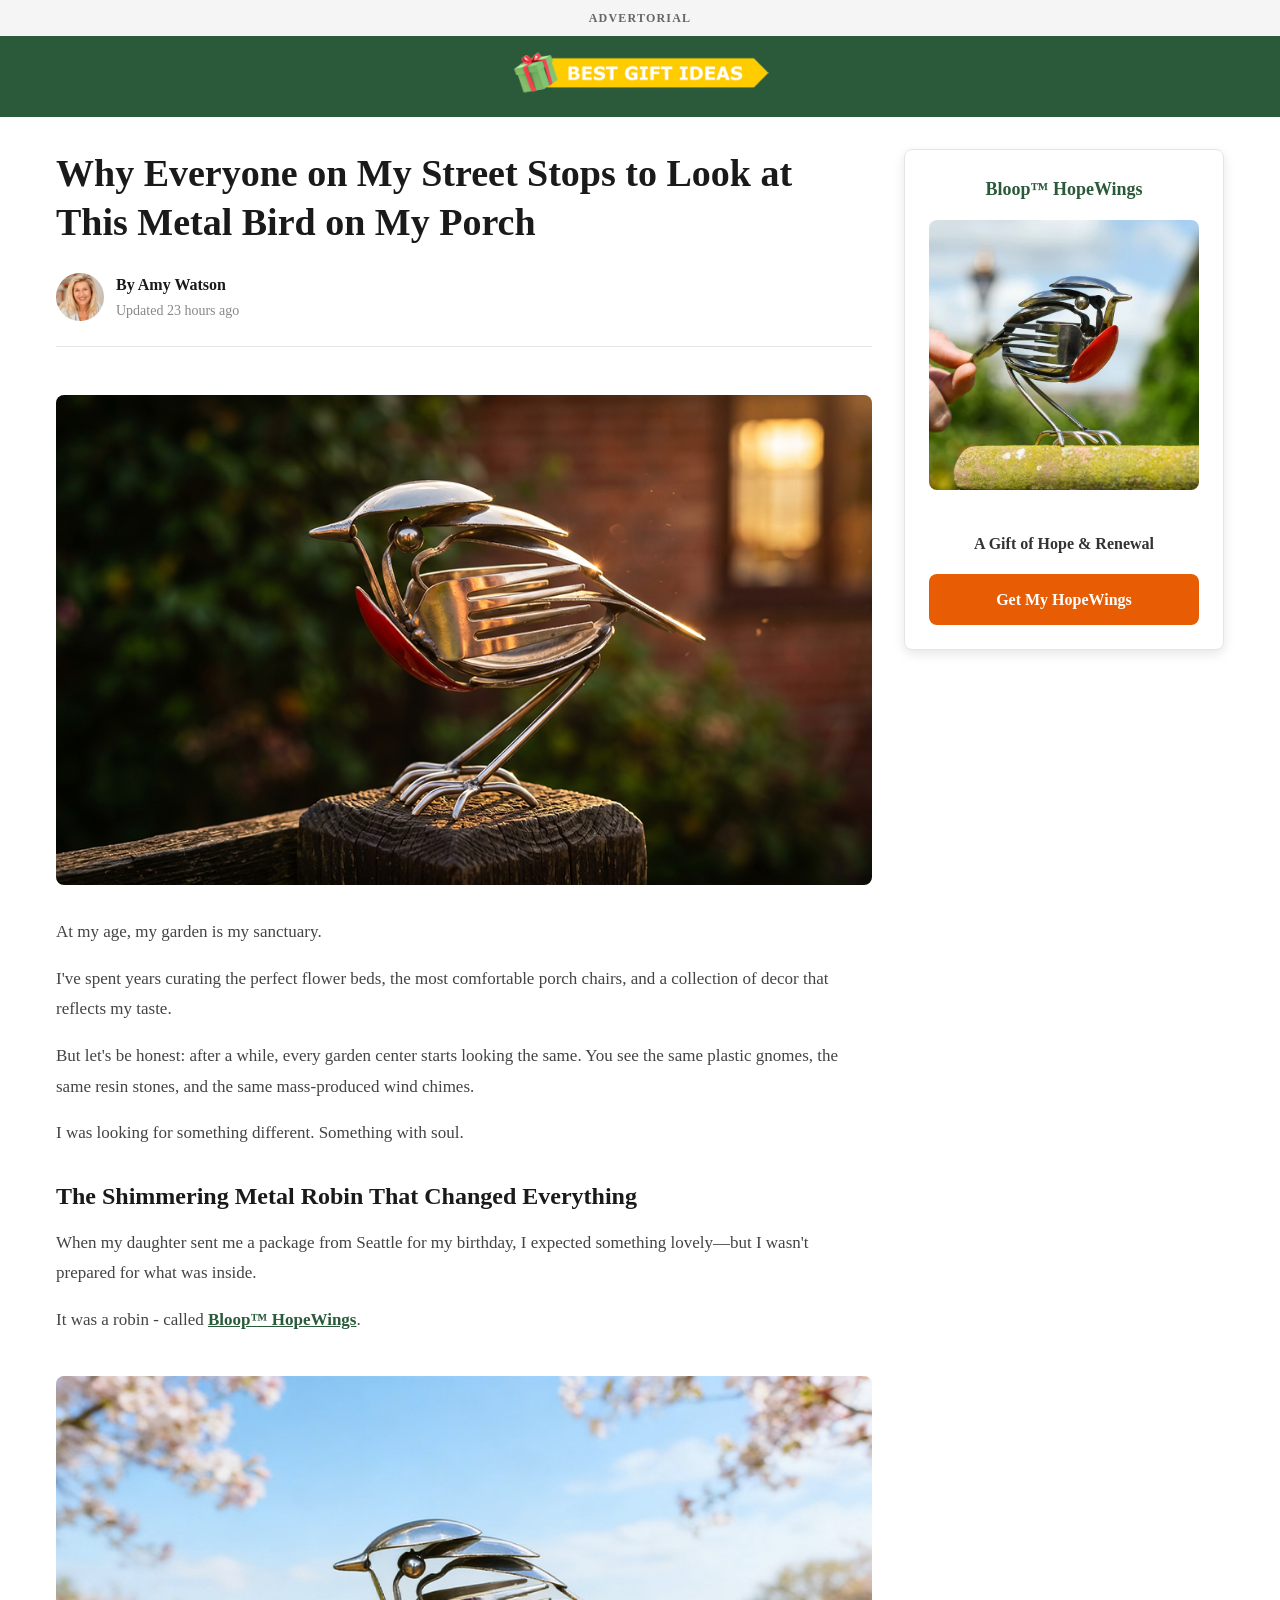
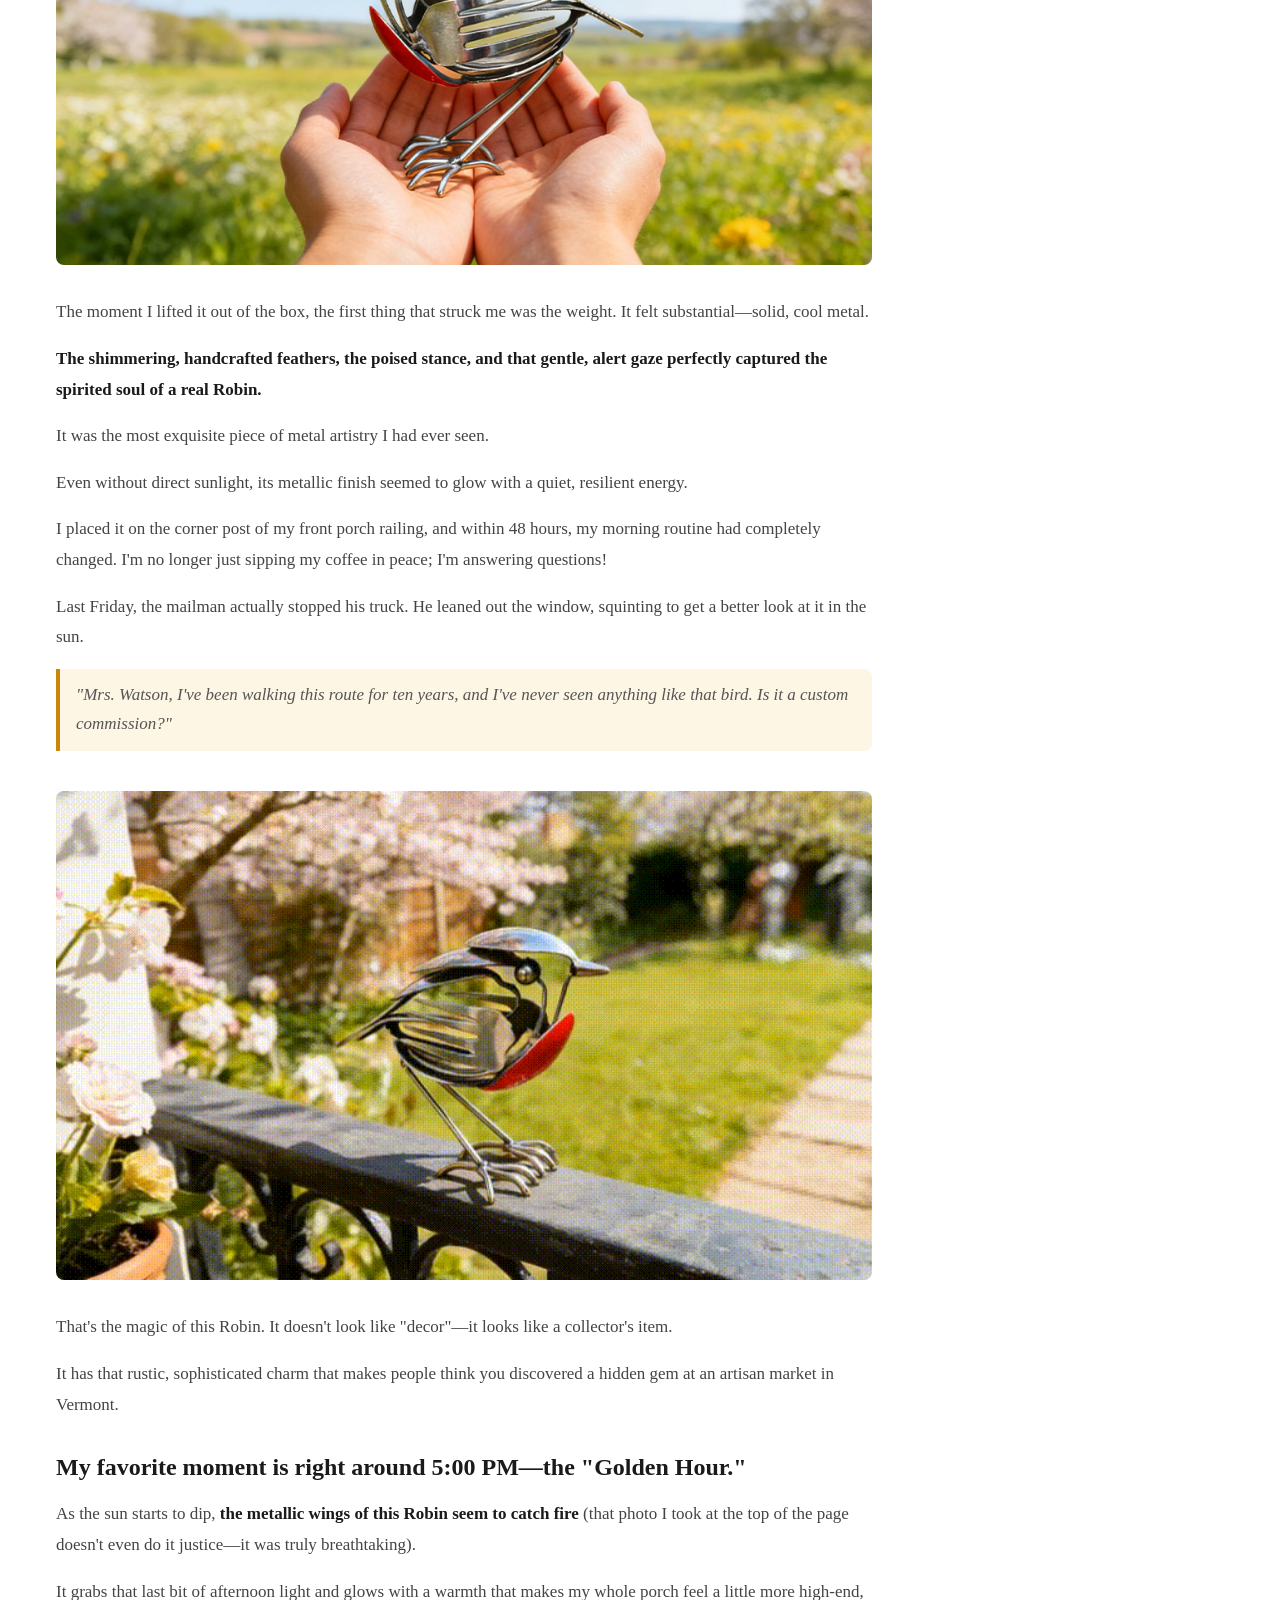
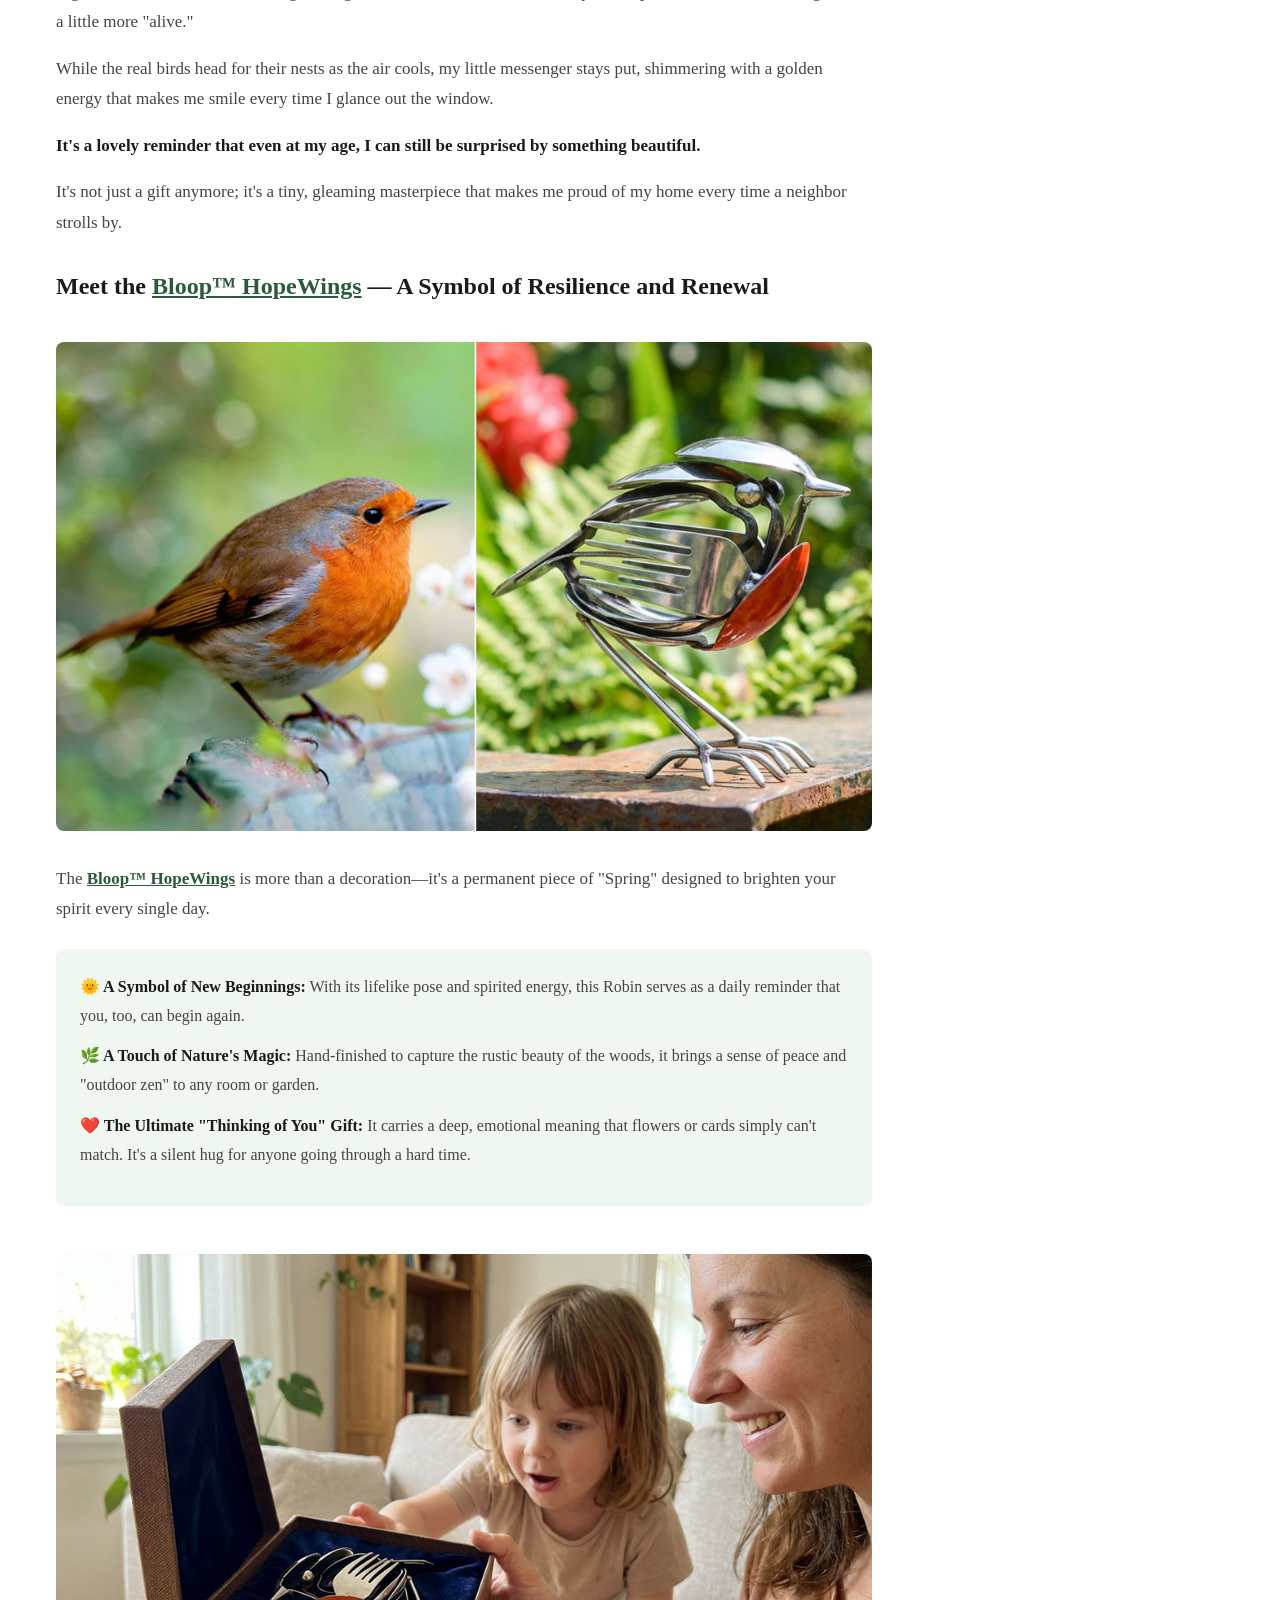
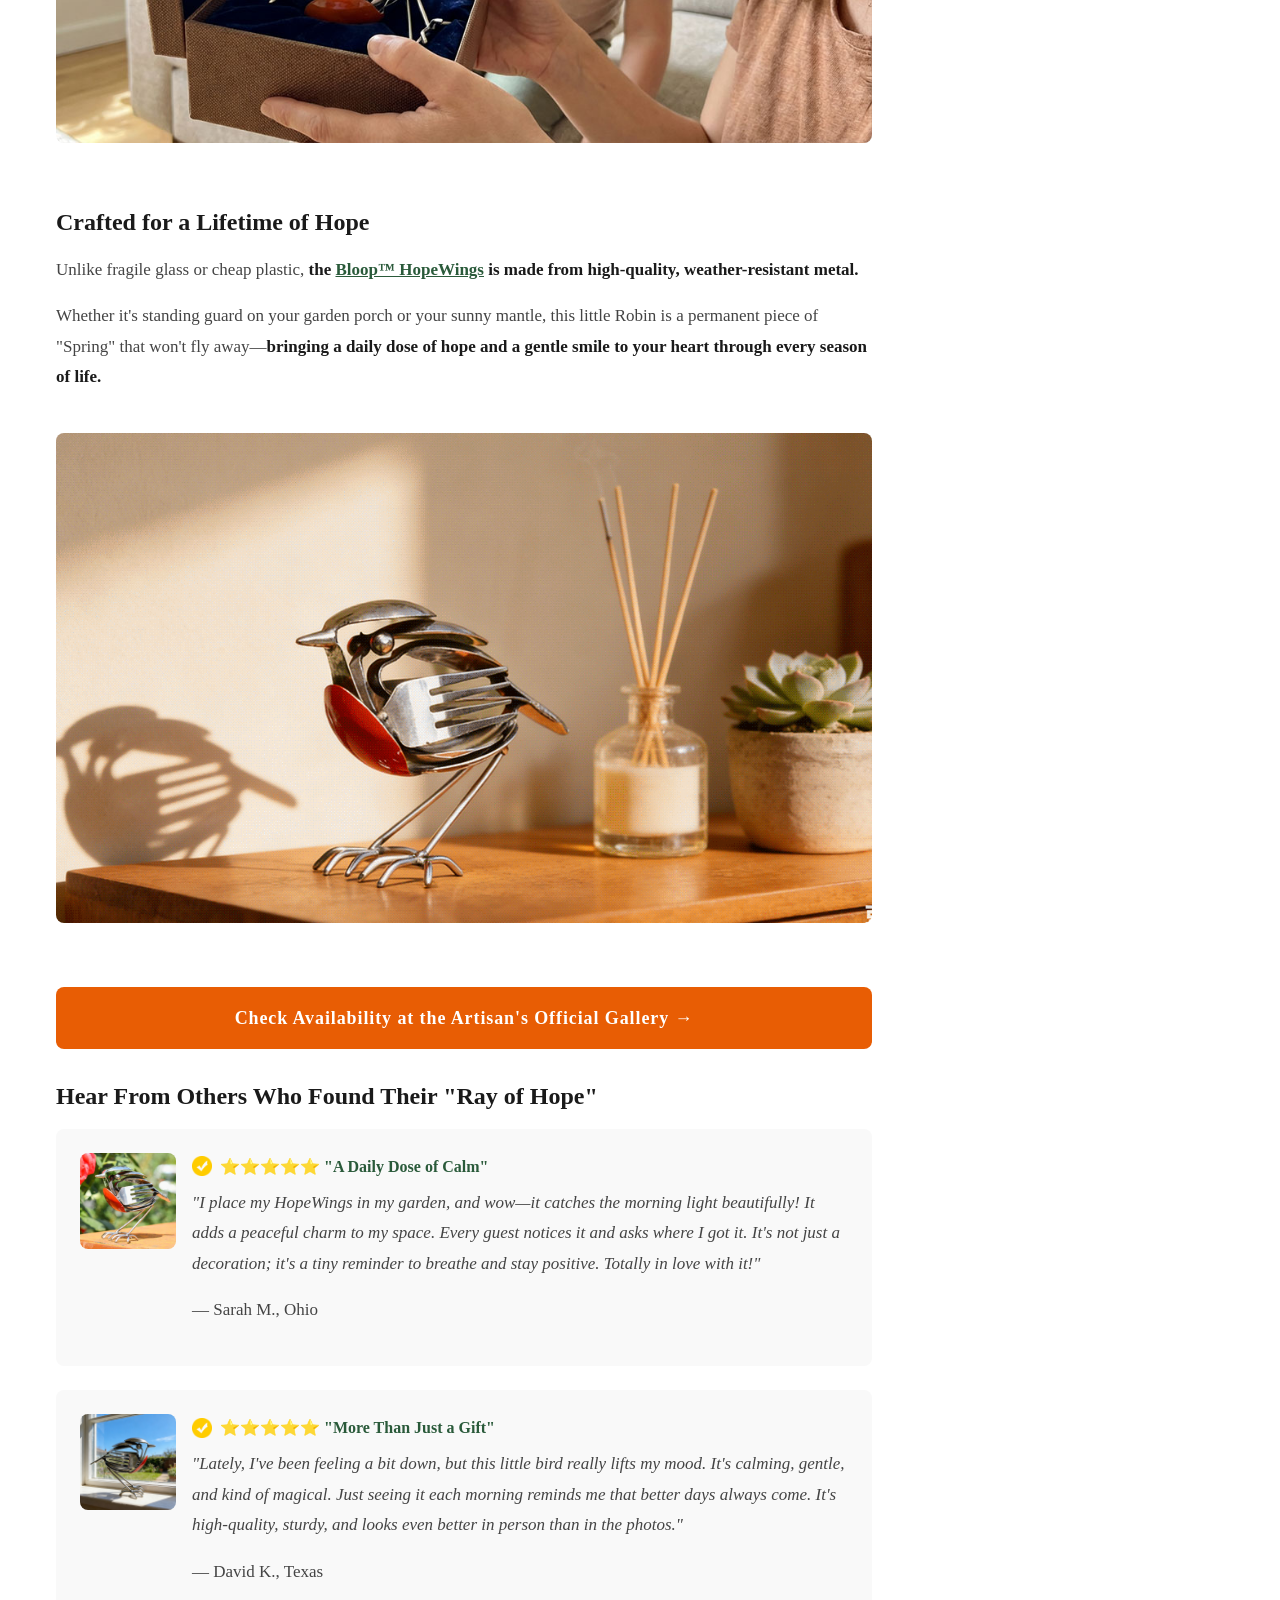
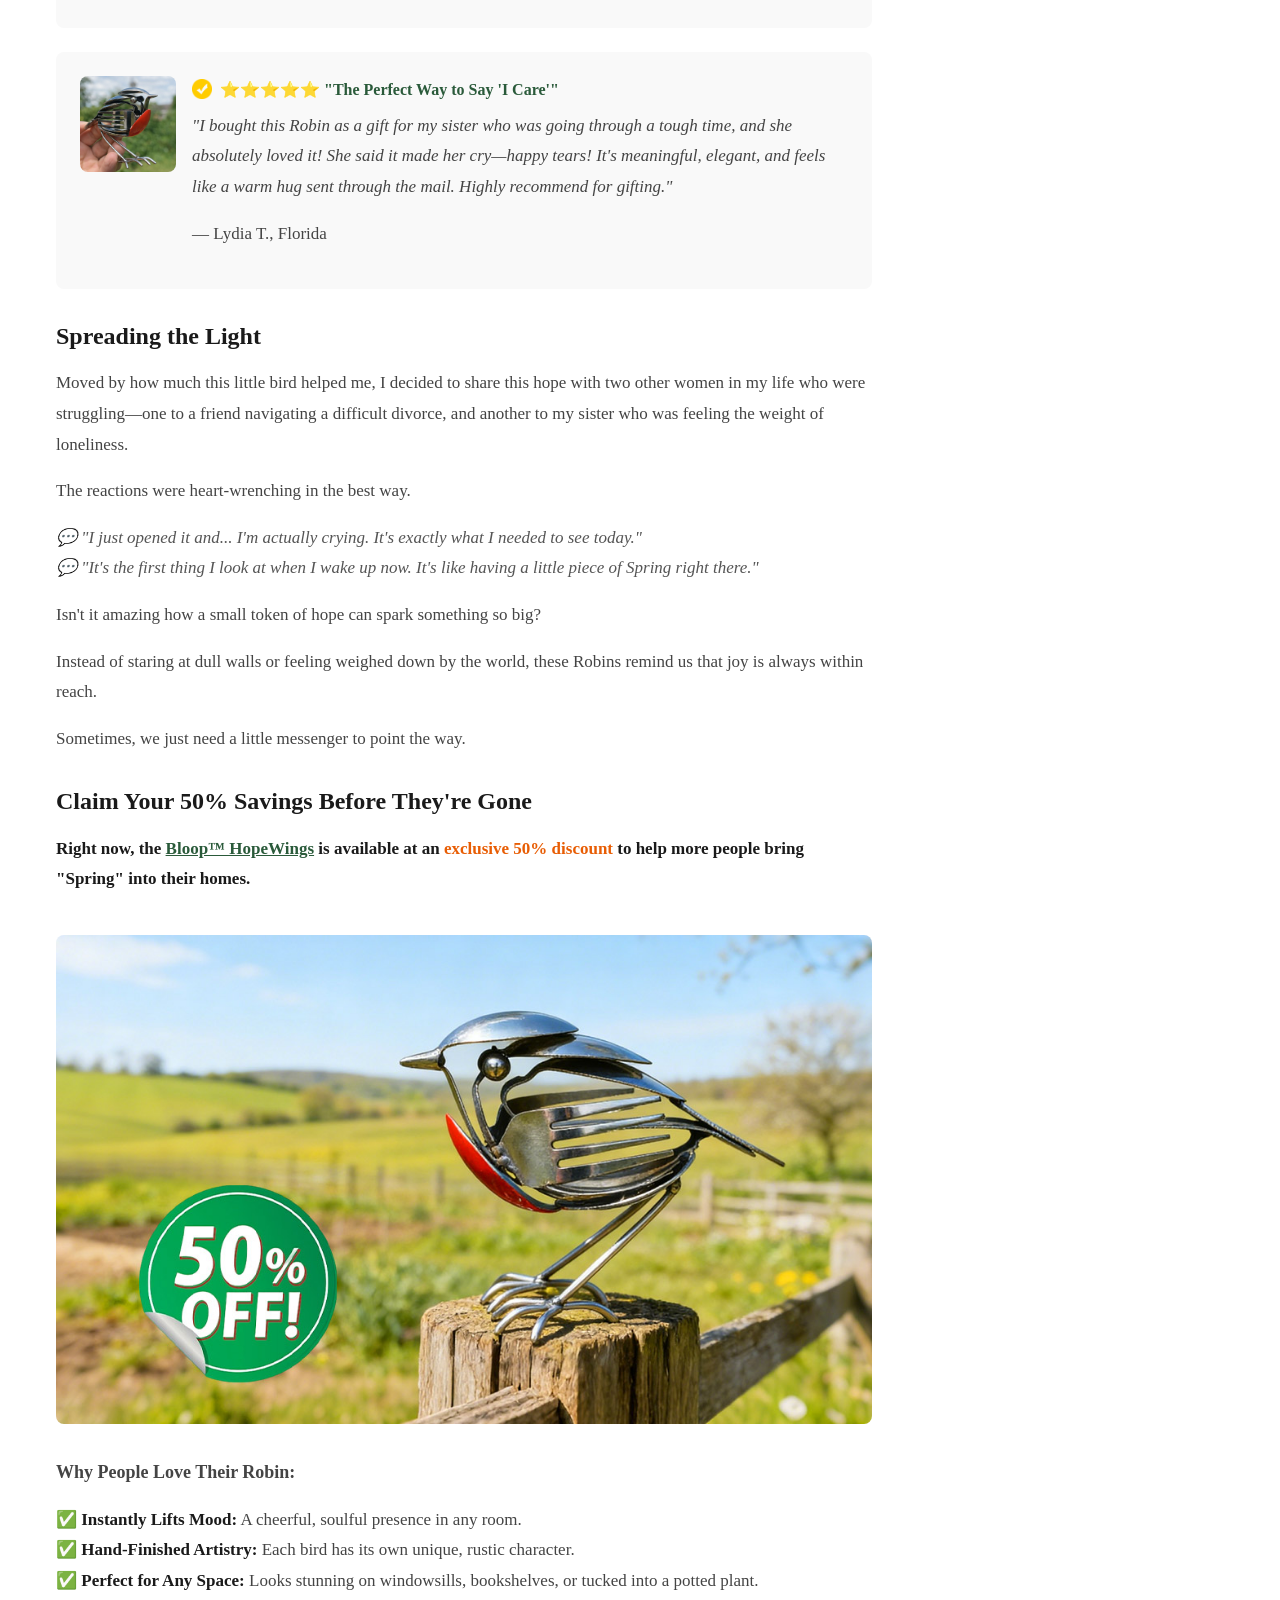
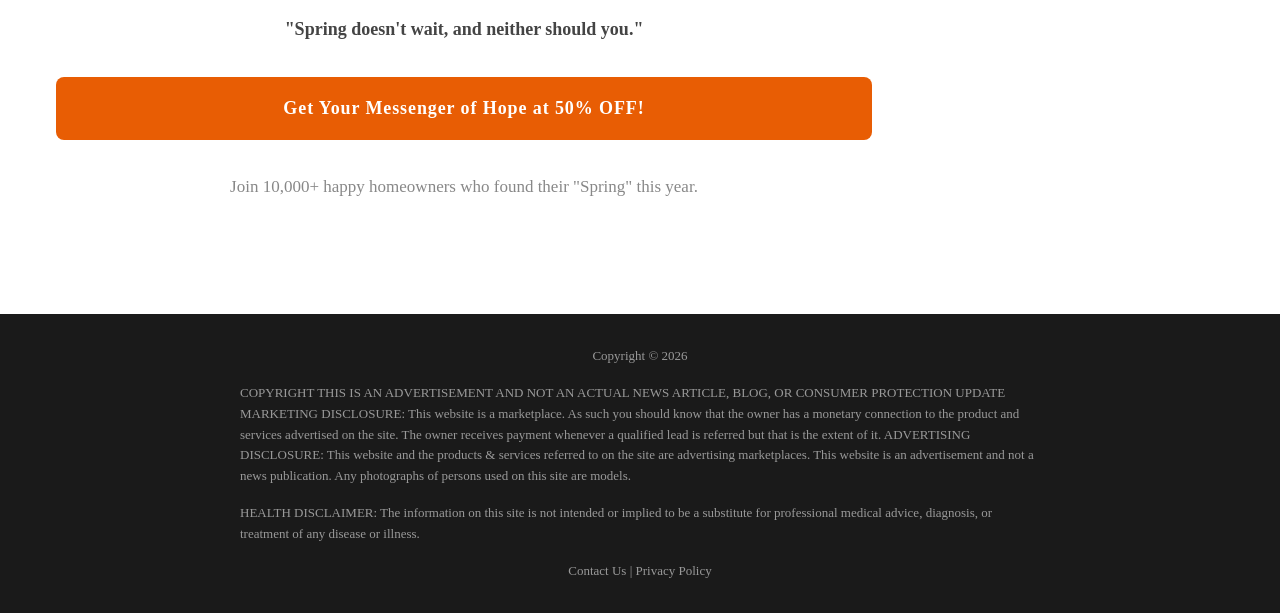
==== index.html @ 33e7c540 "first commit" ====
<!DOCTYPE html>
<html lang="en">
<head>
  <meta charset="UTF-8">
  <meta name="viewport" content="width=device-width, initial-scale=1.0">
  <title>Why Everyone on My Street Stops to Look at This Metal Bird on My Porch</title>
  <link rel="stylesheet" href="css/index.css">
  <!-- MaxConv Tracking Script Base Code-->
<script>!function(w,d,o,n,c){w[o]=w[o]||function(){(w[o].q=w[o].q||[]).push(arguments)};var s=d.createElement(n),t=d.getElementsByTagName(n)[0];s.async=!0;s.defer=!0;s.src="https://track.healthdeepinsight.com/t/t.js";t.parentNode.insertBefore(s,t);}(window,document,"maxconv","script");</script>
<noscript><link rel="stylesheet" href="https://track.healthdeepinsight.com/t/t.css?mc_ns=1" /></noscript>
<!-- End MaxConv Tracking Script Base Code-->
</head>
<body>

  <!-- ADVERTORIAL Banner -->
  <div class="advert-banner">ADVERTORIAL</div>

  <!-- Logo Bar -->
  <div class="logo-bar">
    <img src="images/best_gift_idea.png" alt="Best Gift Idea">
  </div>

  <!-- Sticky Header -->
  <div class="sticky-header">
    <div class="sticky-header-inner">
      <img src="images/best_gift_idea.png" alt="Best Gift Idea">
      <a href="https://track.dailychronicals.com/cf/click/1" class="btn-orange">YES! I WANT 50% OFF</a>
    </div>
  </div>

  <!-- Main Content -->
  <div class="main-container">
    <div class="flex-layout">

      <!-- Article Content -->
      <article class="article-content">
        <!-- Title -->
        <h1>Why Everyone on My Street Stops to Look at This Metal Bird on My Porch</h1>

        <!-- Author -->
        <div class="author-row">
          <img src="images/author_icon.png" alt="Amy Watson">
          <div>
            <div class="author-name">By Amy Watson</div>
            <div class="author-date">Updated 23 hours ago</div>
          </div>
        </div>

        <!-- Hero Image -->
        <img src="images/hero_1.jpg" alt="Metal Robin" class="article-img">

        <p>At my age, my garden is my sanctuary.</p>
        <p>I've spent years curating the perfect flower beds, the most comfortable porch chairs, and a collection of decor that reflects my taste.</p>
        <p>But let's be honest: after a while, every garden center starts looking the same. You see the same plastic gnomes, the same resin stones, and the same mass-produced wind chimes.</p>
        <p>I was looking for something different. Something with soul.</p>

        <h2>The Shimmering Metal Robin That Changed Everything</h2>
        <p>When my daughter sent me a package from Seattle for my birthday, I expected something lovely—but I wasn't prepared for what was inside.</p>
        <p>It was a robin - called <a href="https://track.dailychronicals.com/cf/click/1">Bloop™ HopeWings</a>.</p>

        <a href="https://track.dailychronicals.com/cf/click/1">
          <img src="images/robin_product_1.jpg" alt="Ribili HopeWings" class="article-img">
        </a>

        <p>The moment I lifted it out of the box, the first thing that struck me was the weight. It felt substantial—solid, cool metal.</p>
        <p><strong>The shimmering, handcrafted feathers, the poised stance, and that gentle, alert gaze perfectly captured the spirited soul of a real Robin.</strong></p>
        <p>It was the most exquisite piece of metal artistry I had ever seen.</p>
        <p>Even without direct sunlight, its metallic finish seemed to glow with a quiet, resilient energy.</p>
        <p>I placed it on the corner post of my front porch railing, and within 48 hours, my morning routine had completely changed. I'm no longer just sipping my coffee in peace; I'm answering questions!</p>
        <p>Last Friday, the mailman actually stopped his truck. He leaned out the window, squinting to get a better look at it in the sun.</p>

        <blockquote class="quote-box">
          "Mrs. Watson, I've been walking this route for ten years, and I've never seen anything like that bird. Is it a custom commission?"
        </blockquote>

        <img src="images/robin_product_2.gif" alt="Metal Robin in garden" class="article-img">

        <p>That's the magic of this Robin. It doesn't look like "decor"—it looks like a collector's item.</p>
        <p>It has that rustic, sophisticated charm that makes people think you discovered a hidden gem at an artisan market in Vermont.</p>

        <h2>My favorite moment is right around 5:00 PM—the "Golden Hour."</h2>
        <p>As the sun starts to dip, <strong>the metallic wings of this Robin seem to catch fire</strong> (that photo I took at the top of the page doesn't even do it justice—it was truly breathtaking).</p>
        <p>It grabs that last bit of afternoon light and glows with a warmth that makes my whole porch feel a little more high-end, a little more "alive."</p>
        <p>While the real birds head for their nests as the air cools, my little messenger stays put, shimmering with a golden energy that makes me smile every time I glance out the window.</p>
        <p><strong>It's a lovely reminder that even at my age, I can still be surprised by something beautiful.</strong></p>
        <p>It's not just a gift anymore; it's a tiny, gleaming masterpiece that makes me proud of my home every time a neighbor strolls by.</p>

        <h2>Meet the <a href="https://track.dailychronicals.com/cf/click/1">Bloop™ HopeWings</a> — A Symbol of Resilience and Renewal</h2>

        <img src="images/robin_578.jpg" alt="Ribili HopeWings detail" class="article-img">

        <p>The <a href="https://track.dailychronicals.com/cf/click/1">Bloop™ HopeWings</a> is more than a decoration—it's a permanent piece of "Spring" designed to brighten your spirit every single day.</p>

        <div class="feature-box">
          <p><strong>🌞 A Symbol of New Beginnings:</strong> With its lifelike pose and spirited energy, this Robin serves as a daily reminder that you, too, can begin again.</p>
          <p><strong>🌿 A Touch of Nature's Magic:</strong> Hand-finished to capture the rustic beauty of the woods, it brings a sense of peace and "outdoor zen" to any room or garden.</p>
          <p><strong>❤️ The Ultimate "Thinking of You" Gift:</strong> It carries a deep, emotional meaning that flowers or cards simply can't match. It's a silent hug for anyone going through a hard time.</p>
        </div>

        <img src="images/gift.jpg" alt="Gift wrapped Ribili" class="article-img">

        <h2>Crafted for a Lifetime of Hope</h2>
        <p>Unlike fragile glass or cheap plastic, <strong>the <a href="https://track.dailychronicals.com/cf/click/1">Bloop™ HopeWings</a> is made from high-quality, weather-resistant metal.</strong></p>
        <p>Whether it's standing guard on your garden porch or your sunny mantle, this little Robin is a permanent piece of "Spring" that won't fly away—<strong>bringing a daily dose of hope and a gentle smile to your heart through every season of life.</strong></p>

        <img src="images/robin_563.gif" alt="Ribili HopeWings animated" class="article-img">

        <!-- CTA Button -->
        <a href="https://track.dailychronicals.com/cf/click/1" class="cta-btn">Check Availability at the Artisan's Official Gallery →</a>

        <h2>Hear From Others Who Found Their "Ray of Hope"</h2>

        <!-- Reviews -->
        <div class="review-card">
          <img src="images/review_1.jpg" alt="Review" class="review-thumb">
          <div>
            <div style="display:flex;align-items:center;gap:8px;margin-bottom:8px;">
              <img src="images/check_icon.png" alt="Verified" class="verified-icon">
              <span class="review-rating">⭐⭐⭐⭐⭐ "A Daily Dose of Calm"</span>
            </div>
            <p class="review-text">"I place my HopeWings in my garden, and wow—it catches the morning light beautifully! It adds a peaceful charm to my space. Every guest notices it and asks where I got it. It's not just a decoration; it's a tiny reminder to breathe and stay positive. Totally in love with it!"</p>
            <p class="review-author">— Sarah M., Ohio</p>
          </div>
        </div>

        <div class="review-card">
          <img src="images/review_2.jpg" alt="Review" class="review-thumb">
          <div>
            <div style="display:flex;align-items:center;gap:8px;margin-bottom:8px;">
              <img src="images/check_icon.png" alt="Verified" class="verified-icon">
              <span class="review-rating">⭐⭐⭐⭐⭐ "More Than Just a Gift"</span>
            </div>
            <p class="review-text">"Lately, I've been feeling a bit down, but this little bird really lifts my mood. It's calming, gentle, and kind of magical. Just seeing it each morning reminds me that better days always come. It's high-quality, sturdy, and looks even better in person than in the photos."</p>
            <p class="review-author">— David K., Texas</p>
          </div>
        </div>

        <div class="review-card">
          <img src="images/review_3.jpg" alt="Review" class="review-thumb">
          <div>
            <div style="display:flex;align-items:center;gap:8px;margin-bottom:8px;">
              <img src="images/check_icon.png" alt="Verified" class="verified-icon">
              <span class="review-rating">⭐⭐⭐⭐⭐ "The Perfect Way to Say 'I Care'"</span>
            </div>
            <p class="review-text">"I bought this Robin as a gift for my sister who was going through a tough time, and she absolutely loved it! She said it made her cry—happy tears! It's meaningful, elegant, and feels like a warm hug sent through the mail. Highly recommend for gifting."</p>
            <p class="review-author">— Lydia T., Florida</p>
          </div>
        </div>

        <h2>Spreading the Light</h2>
        <p>Moved by how much this little bird helped me, I decided to share this hope with two other women in my life who were struggling—one to a friend navigating a difficult divorce, and another to my sister who was feeling the weight of loneliness.</p>
        <p>The reactions were heart-wrenching in the best way.</p>
        <p style="font-style:italic;color:#555;font-size:17px;">
          💬 "I just opened it and... I'm actually crying. It's exactly what I needed to see today."<br>
          💬 "It's the first thing I look at when I wake up now. It's like having a little piece of Spring right there."
        </p>
        <p>Isn't it amazing how a small token of hope can spark something so big?</p>
        <p>Instead of staring at dull walls or feeling weighed down by the world, these Robins remind us that joy is always within reach.</p>
        <p>Sometimes, we just need a little messenger to point the way.</p>

        <h2>Claim Your 50% Savings Before They're Gone</h2>
        <p><strong>Right now, the <a href="https://track.dailychronicals.com/cf/click/1">Bloop™ HopeWings</a> is available at an <span class="highlight-orange">exclusive 50% discount</span> to help more people bring "Spring" into their homes.</strong></p>

        <a href="https://track.dailychronicals.com/cf/click/1">
          <img src="images/robin_product_3.jpg" alt="Ribili HopeWings" class="article-img">
        </a>

        <p class="font-semibold" style="font-size:18px;">Why People Love Their Robin:</p>
        <p>
          <strong>✅ Instantly Lifts Mood:</strong> A cheerful, soulful presence in any room.<br>
          <strong>✅ Hand-Finished Artistry:</strong> Each bird has its own unique, rustic character.<br>
          <strong>✅ Perfect for Any Space:</strong> Looks stunning on windowsills, bookshelves, or tucked into a potted plant.
        </p>
        <p class="text-center highlight-orange" style="font-size:18px;font-weight:600;margin-top:16px;">"Spring doesn't wait, and neither should you."</p>

        <!-- Final CTA -->
        <a href="https://track.dailychronicals.com/cf/click/1" class="cta-btn">Get Your Messenger of Hope at 50% OFF!</a>

        <p class="text-center" style="color:#888;">Join 10,000+ happy homeowners who found their "Spring" this year.</p>
      </article>

      <!-- Sidebar -->
      <aside class="sidebar">
        <div class="sidebar-card">
          <p class="product-name"><a href="https://track.dailychronicals.com/cf/click/1">Bloop™ HopeWings</a></p>
          <a href="https://track.dailychronicals.com/cf/click/1">
            <img src="images/gift_for_you.png" alt="Gift for you">
          </a>
          <p class="gift-label"><a href="https://track.dailychronicals.com/cf/click/1">A Gift of Hope &amp; Renewal</a></p>
          <a href="https://track.dailychronicals.com/cf/click/1" class="btn-orange">Get My HopeWings</a>
        </div>
      </aside>
    </div>
  </div>

  <!-- Mobile Bottom CTA -->
  <div class="mobile-cta">
    <a href="https://track.dailychronicals.com/cf/click/1" class="btn-orange">GET 50% OFF NOW!</a>
  </div>

  <!-- Footer -->
  <footer class="site-footer">
    <div class="footer-inner">
      <p style="text-align:center;margin-bottom:16px;">Copyright © 2026</p>
      <p style="margin-bottom:16px;">COPYRIGHT THIS IS AN ADVERTISEMENT AND NOT AN ACTUAL NEWS ARTICLE, BLOG, OR CONSUMER PROTECTION UPDATE MARKETING DISCLOSURE: This website is a marketplace. As such you should know that the owner has a monetary connection to the product and services advertised on the site. The owner receives payment whenever a qualified lead is referred but that is the extent of it. ADVERTISING DISCLOSURE: This website and the products & services referred to on the site are advertising marketplaces. This website is an advertisement and not a news publication. Any photographs of persons used on this site are models.</p>
      <p style="margin-bottom:16px;">HEALTH DISCLAIMER: The information on this site is not intended or implied to be a substitute for professional medical advice, diagnosis, or treatment of any disease or illness.</p>
      <p class="text-center">
        <a href="https://latest-finds.com/pages/contact">Contact Us</a> |
        <a href="https://latest-finds.com/policies/privacy-policy">Privacy Policy</a>
      </p>
    </div>
  </footer>

  <script src="js/index.js"></script>
</body>
</html>
---- css/index.css ----
/* Presell Landing Page Styles */
* { box-sizing: border-box; margin: 0; padding: 0; }

body {
  font-family: Georgia, 'Times New Roman', serif;
  color: #333;
  background: #fff;
  line-height: 1.7;
}

/* ADVERTORIAL Banner */
.advert-banner {
  background: #f5f5f5;
  text-align: center;
  padding: 8px 0;
  font-size: 12px;
  font-weight: 600;
  color: #666;
  letter-spacing: 0.1em;
}

/* Logo Bar */
.logo-bar {
  background: #2a5a3a;
  padding: 12px 16px;
  text-align: center;
}
.logo-bar img { height: 48px; }

/* Sticky Header */
.sticky-header {
  position: sticky;
  top: 0;
  z-index: 50;
  background: #fff;
  box-shadow: 0 2px 8px rgba(0,0,0,0.1);
  display: none;
}
.sticky-header-inner {
  max-width: 1200px;
  margin: 0 auto;
  padding: 12px 16px;
  display: flex;
  align-items: center;
  justify-content: space-between;
}
.sticky-header img { height: 40px; }
.sticky-header .btn-orange {
  display: inline-block;
  background: #e85d04;
  color: #fff;
  padding: 12px 24px;
  border-radius: 8px;
  font-weight: 700;
  font-size: 14px;
  text-decoration: none;
  letter-spacing: 0.05em;
}
.sticky-header .btn-orange:hover { background: #d54e03; }

@media (min-width: 1024px) { .sticky-header { display: block; } }

/* Main Container */
.main-container {
  max-width: 1200px;
  margin: 0 auto;
  padding: 32px 16px;
}

/* Flex layout: article + sidebar */
.flex-layout { display: flex; gap: 32px; }
.article-content { flex: 1; min-width: 0; }
.sidebar { display: none; width: 320px; flex-shrink: 0; }

@media (min-width: 1024px) { .sidebar { display: block; } }

/* Sidebar Card */
.sidebar-card {
  position: sticky;
  top: 96px;
  background: #fff;
  border: 1px solid #e5e5e5;
  border-radius: 8px;
  padding: 24px;
  box-shadow: 0 4px 12px rgba(0,0,0,0.1);
  text-align: center;
}
.sidebar-card .product-name {
  font-weight: 700;
  font-size: 18px;
  color: #2a5a3a;
  margin-bottom: 16px;
}
.sidebar-card .product-name a { color: #2a5a3a; text-decoration: none; }
.sidebar-card img { width: 100%; border-radius: 8px; margin-bottom: 16px; }
.sidebar-card .gift-label {
  font-weight: 600;
  color: #333;
  margin-top: 16px;
}
.sidebar-card .gift-label a { color: #333; text-decoration: none; }
.sidebar-card .btn-orange {
  display: block;
  width: 100%;
  background: #e85d04;
  color: #fff;
  text-align: center;
  padding: 12px 24px;
  border-radius: 8px;
  font-weight: 700;
  margin-top: 16px;
  text-decoration: none;
}
.sidebar-card .btn-orange:hover { background: #d54e03; }

/* Headline */
h1 {
  font-size: 32px;
  font-weight: 700;
  color: #1a1a1a;
  line-height: 1.3;
  margin-bottom: 24px;
}
@media (min-width: 1024px) { h1 { font-size: 38px; } }

/* Author */
.author-row {
  display: flex;
  align-items: center;
  gap: 12px;
  margin-bottom: 24px;
  padding-bottom: 24px;
  border-bottom: 1px solid #e5e5e5;
}
.author-row img { width: 48px; height: 48px; border-radius: 50%; }
.author-name { font-weight: 600; color: #1a1a1a; }
.author-date { font-size: 14px; color: #888; }

/* Images */
.article-img {
  width: 100%;
  height: auto;
  border-radius: 8px;
  margin: 24px 0;
}

/* Article Typography */
.article-content p {
  font-size: 17px;
  color: #444;
  line-height: 1.8;
  margin-bottom: 16px;
}
.article-content h2 {
  font-size: 24px;
  font-weight: 700;
  color: #1a1a1a;
  margin: 32px 0 16px;
  line-height: 1.3;
}
.article-content a {
  color: #2a5a3a;
  text-decoration: underline;
  font-weight: 600;
}
.article-content strong { color: #1a1a1a; }

/* Quote */
blockquote.quote-box {
  font-size: 17px;
  color: #555;
  font-style: italic;
  border-left: 4px solid #c8860a;
  padding: 12px 16px;
  background: #fef6e4;
  border-radius: 0 8px 8px 0;
  margin: 16px 0;
}

/* Feature Box */
.feature-box {
  background: #f0f7f0;
  border-radius: 8px;
  padding: 24px;
  margin: 24px 0;
}
.feature-box p { margin-bottom: 12px; font-size: 16px; }

/* CTA Button */
.cta-btn {
  display: block;
  width: 100%;
  background: #e85d04;
  color: #fff;
  text-align: center;
  padding: 16px 32px;
  border-radius: 8px;
  font-weight: 700;
  font-size: 18px;
  text-decoration: none;
  letter-spacing: 0.05em;
  margin: 32px 0;
}
.cta-btn:hover { background: #d54e03; }

/* Reviews */
.review-card {
  background: #f9f9f9;
  border-radius: 8px;
  padding: 24px;
  margin-bottom: 24px;
  display: flex;
  gap: 16px;
}
.review-card img.review-thumb {
  width: 96px;
  height: 96px;
  object-fit: cover;
  border-radius: 8px;
  flex-shrink: 0;
}
.review-card .verified-icon { width: 20px; height: 20px; }
.review-rating { font-weight: 600; color: #2a5a3a; }
.review-text { color: #444; font-style: italic; }
.review-author { color: #666; margin-top: 8px; }

/* Highlight text */
.highlight-orange { color: #e85d04; }
.text-center { text-align: center; }
.font-semibold { font-weight: 600; }

/* Mobile Bottom CTA */
.mobile-cta {
  position: fixed;
  bottom: 0;
  left: 0;
  right: 0;
  z-index: 50;
  background: #fff;
  border-top: 1px solid #e5e5e5;
  padding: 16px;
  box-shadow: 0 -4px 20px rgba(0,0,0,0.1);
}
.mobile-cta .btn-orange {
  display: block;
  width: 100%;
  background: #e85d04;
  color: #fff;
  text-align: center;
  padding: 16px 32px;
  border-radius: 8px;
  font-weight: 700;
  font-size: 18px;
  text-decoration: none;
  letter-spacing: 0.05em;
}
.mobile-cta .btn-orange:hover { background: #d54e03; }

@media (min-width: 1024px) { .mobile-cta { display: none; } }

/* Footer */
.site-footer {
  background: #1a1a1a;
  color: #999;
  padding: 32px 16px;
  margin-top: 64px;
}
.footer-inner {
  max-width: 800px;
  margin: 0 auto;
  font-size: 13px;
  line-height: 1.6;
}
.footer-inner a { color: #999; text-decoration: none; }
.footer-inner a:hover { color: #fff; }

/* 确保 CTA 按钮文字始终为白色，不被 article-content a 覆盖 */
.article-content .cta-btn,
.article-content .cta-btn:visited,
.article-content .cta-btn:hover {
  color: #fff;
  text-decoration: none;
}
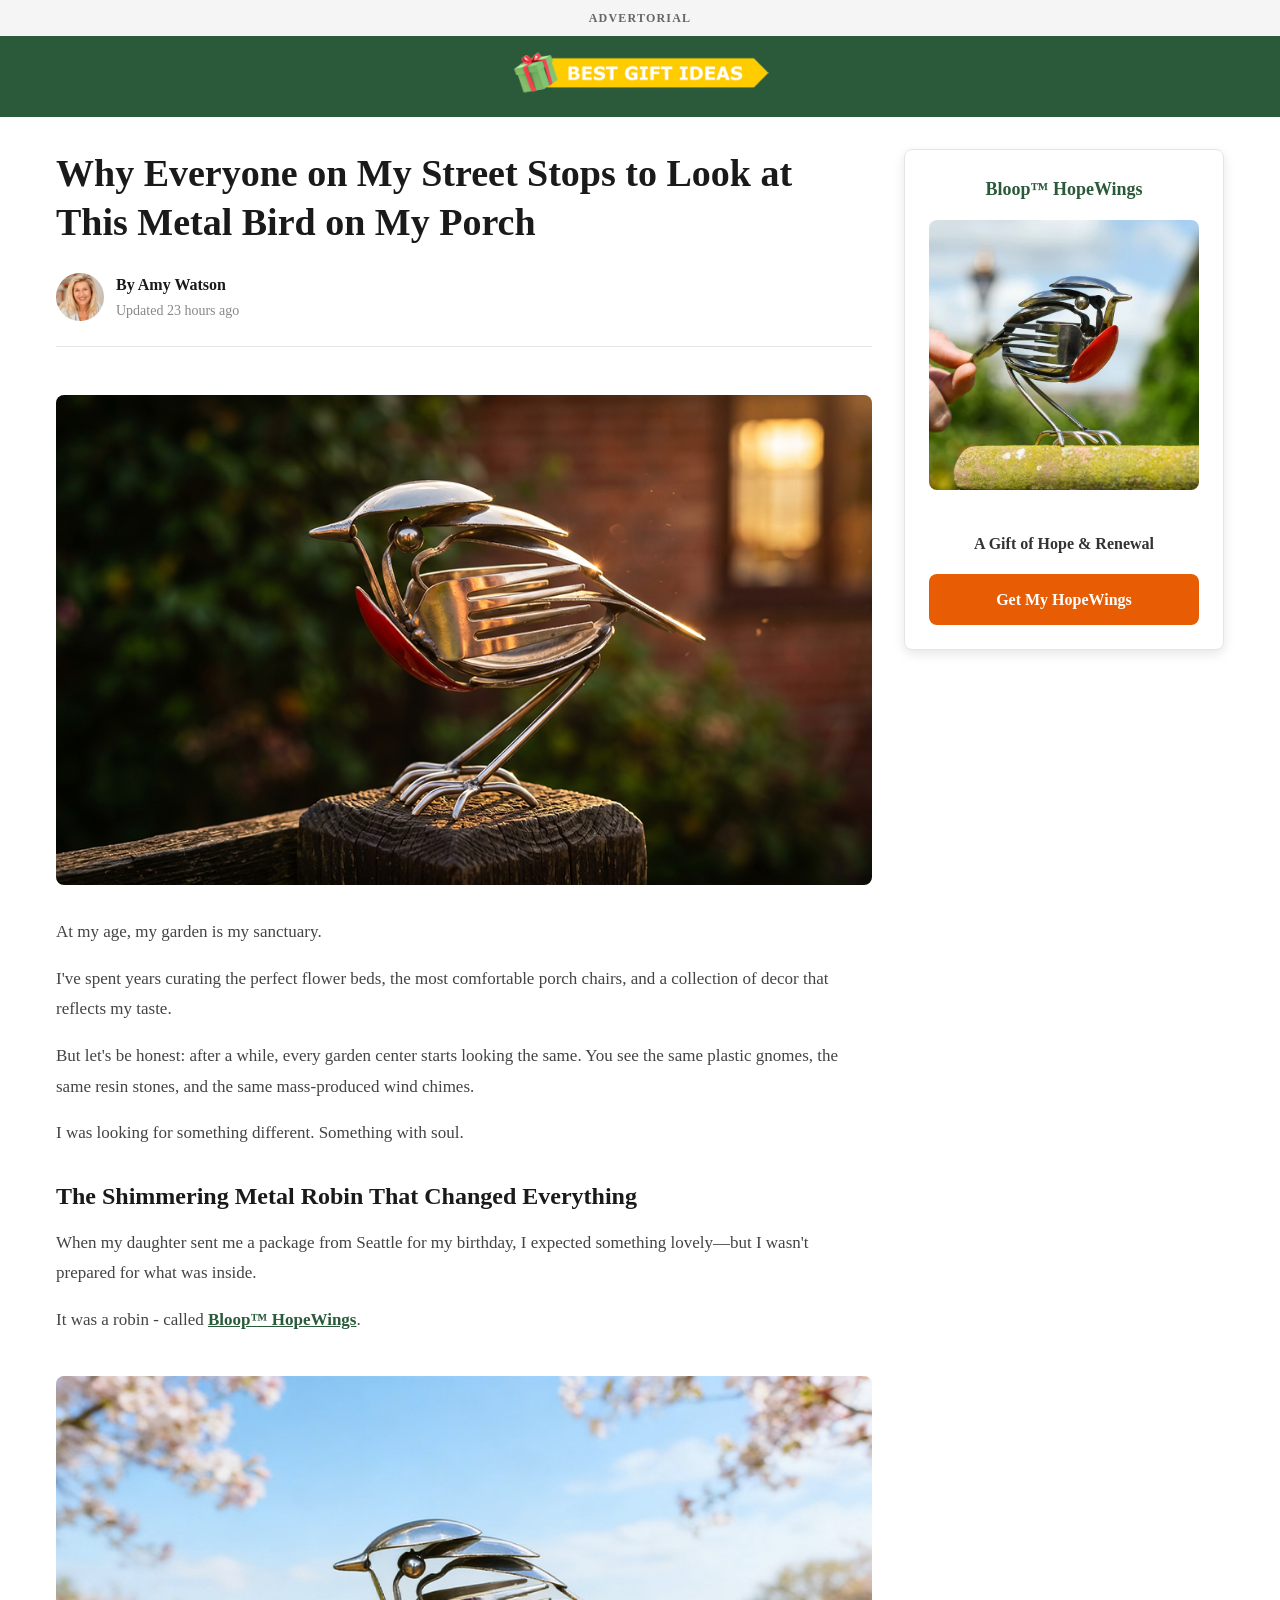
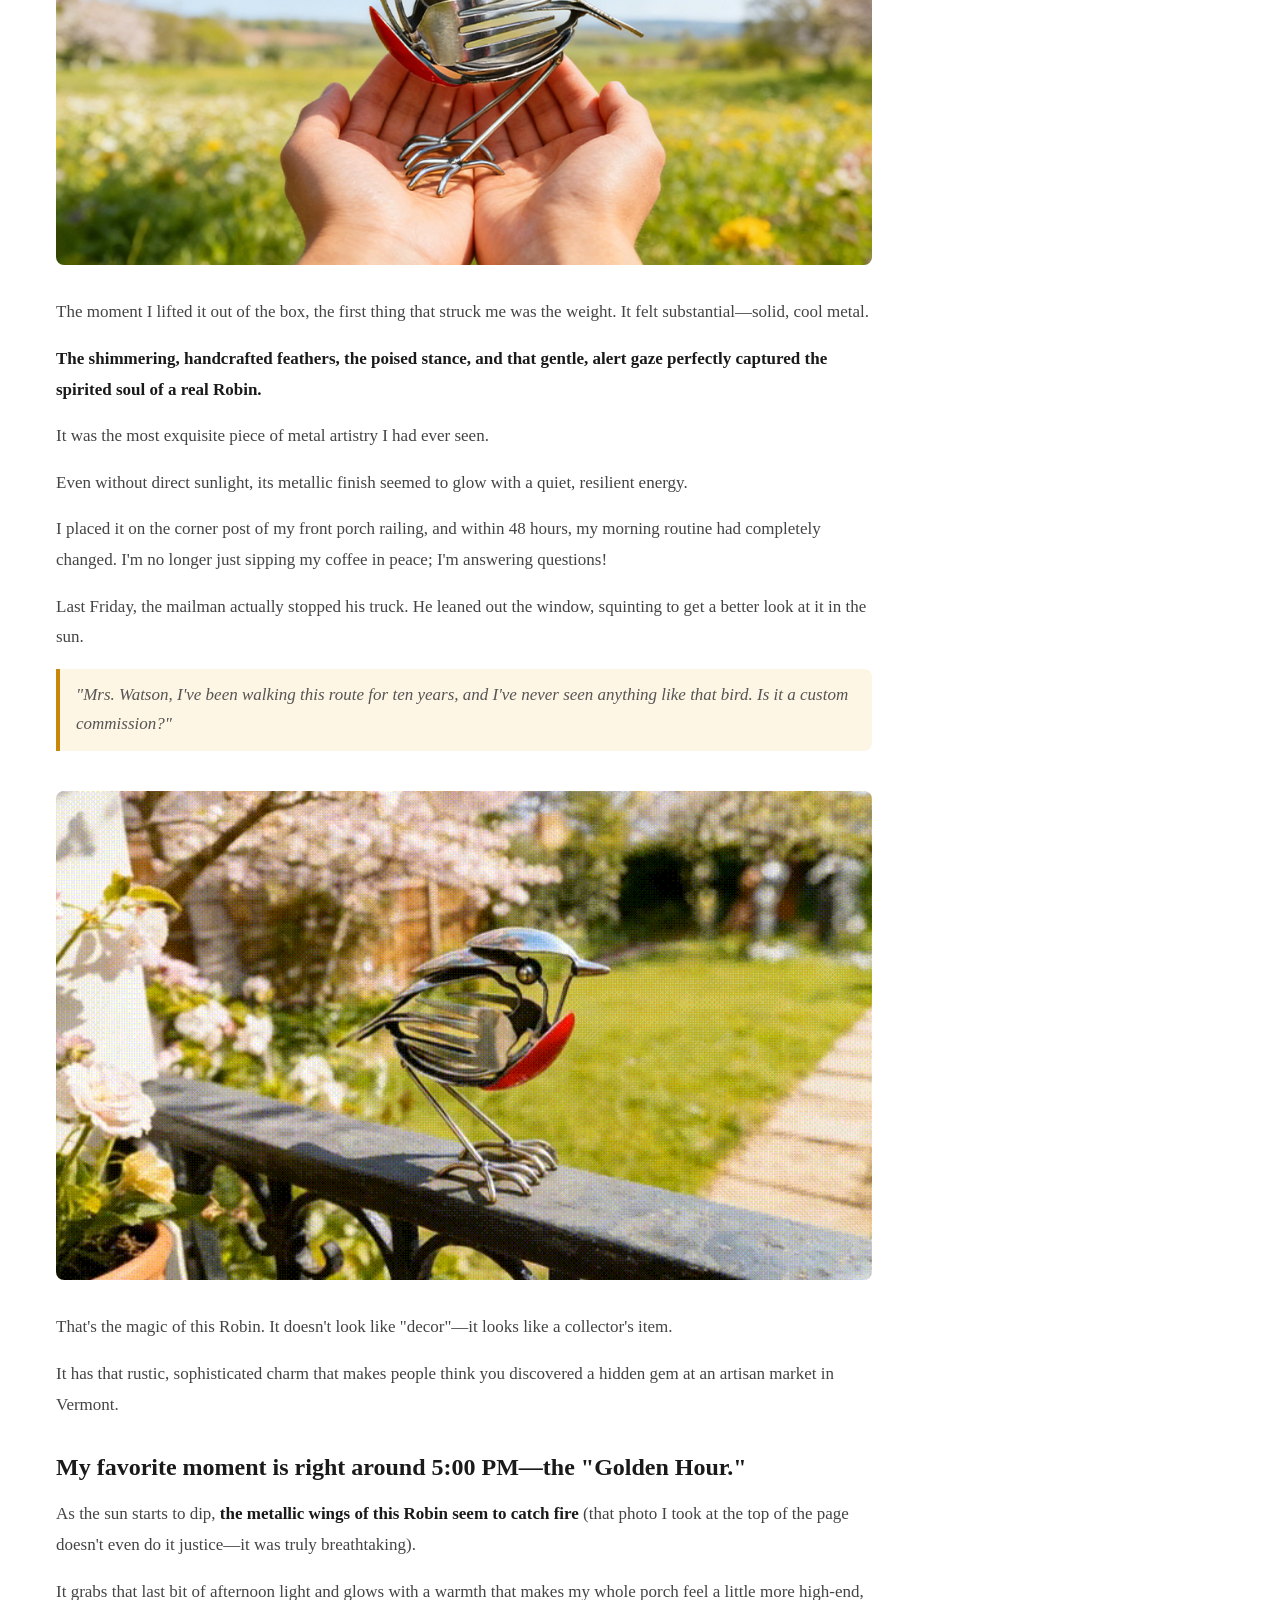
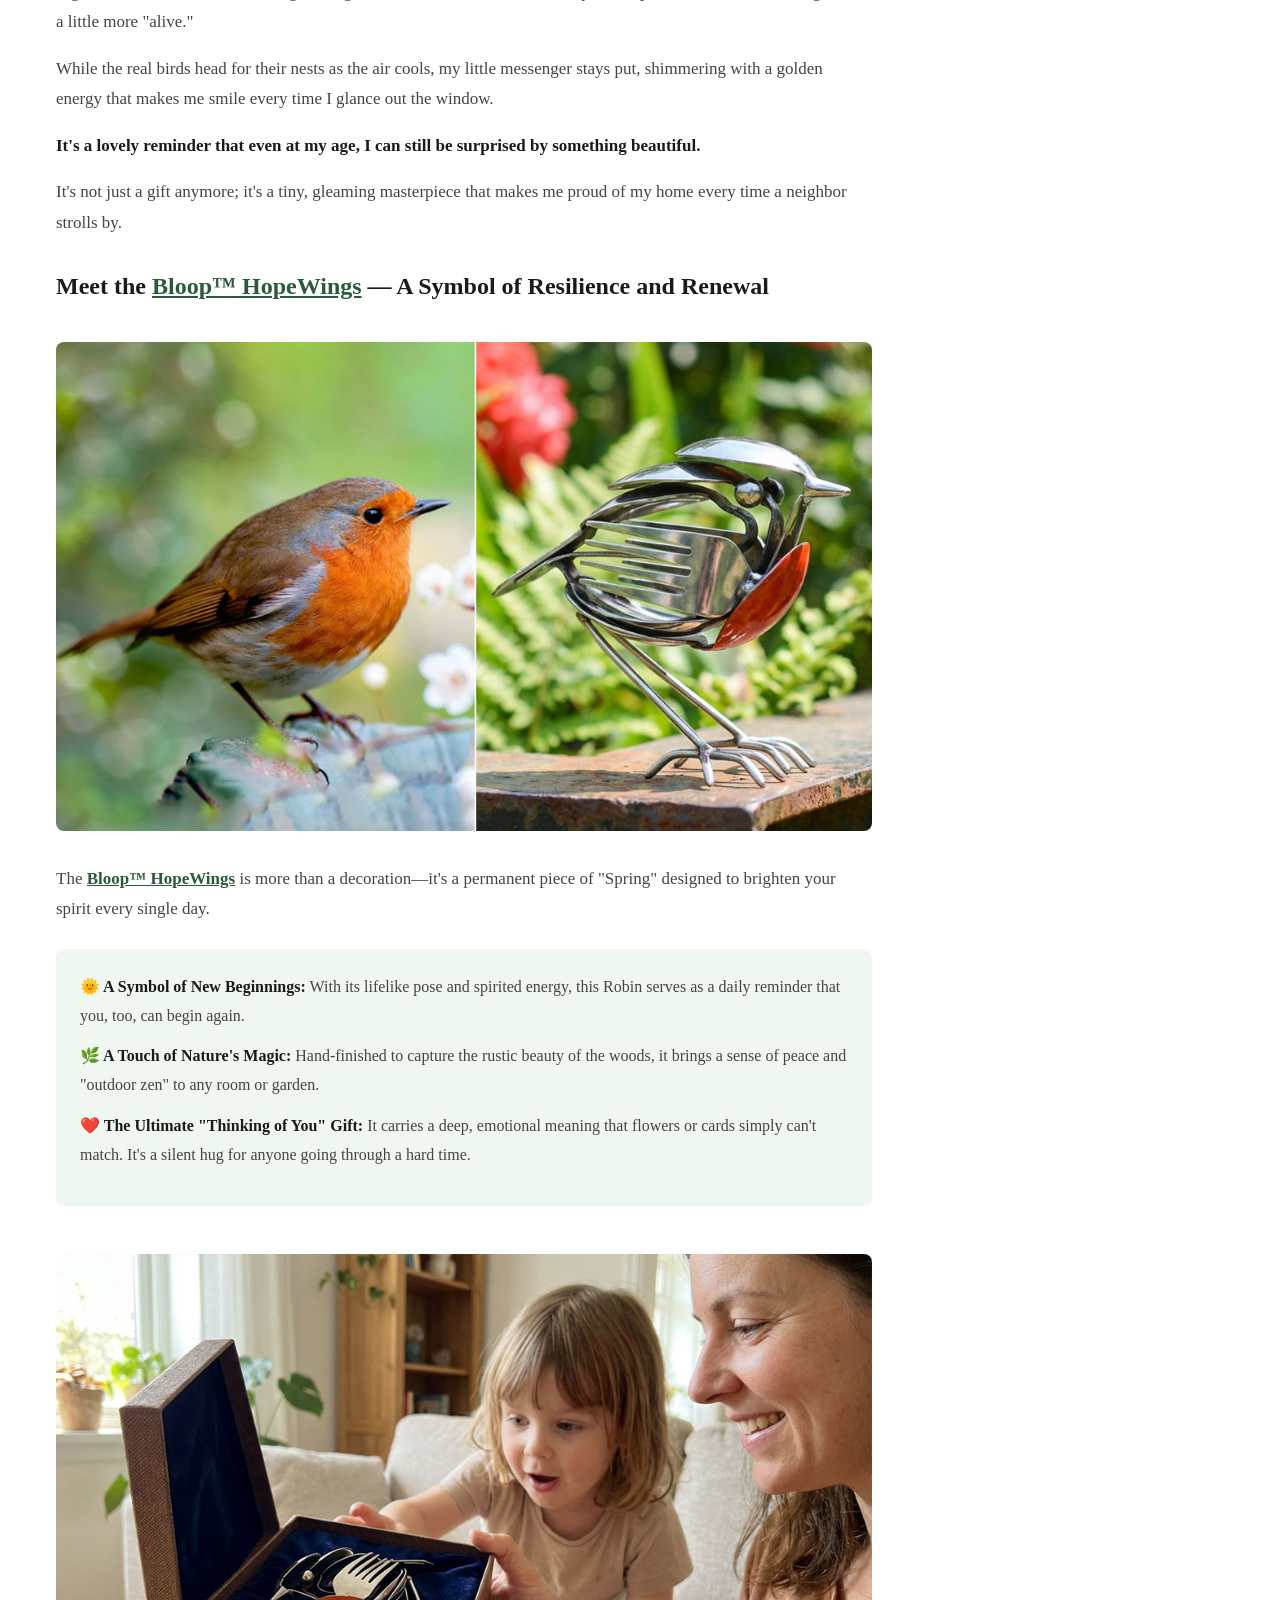
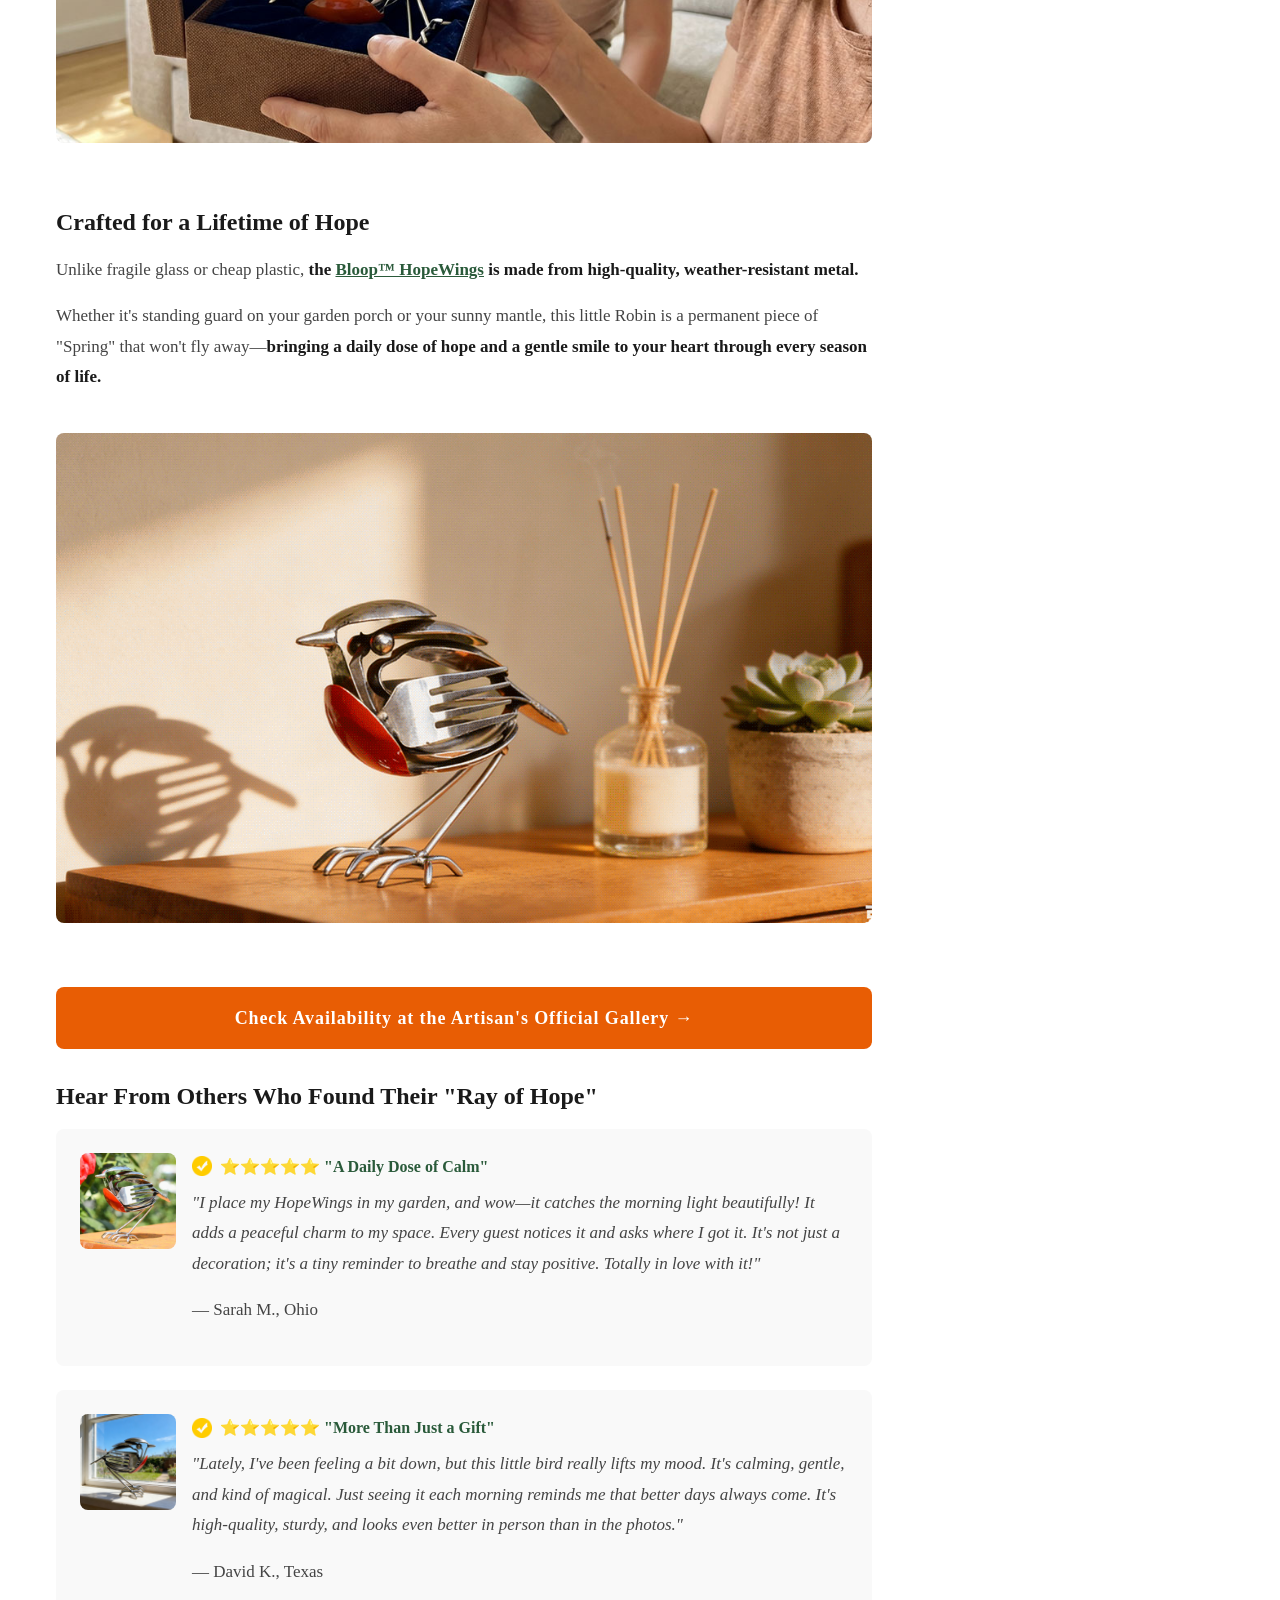
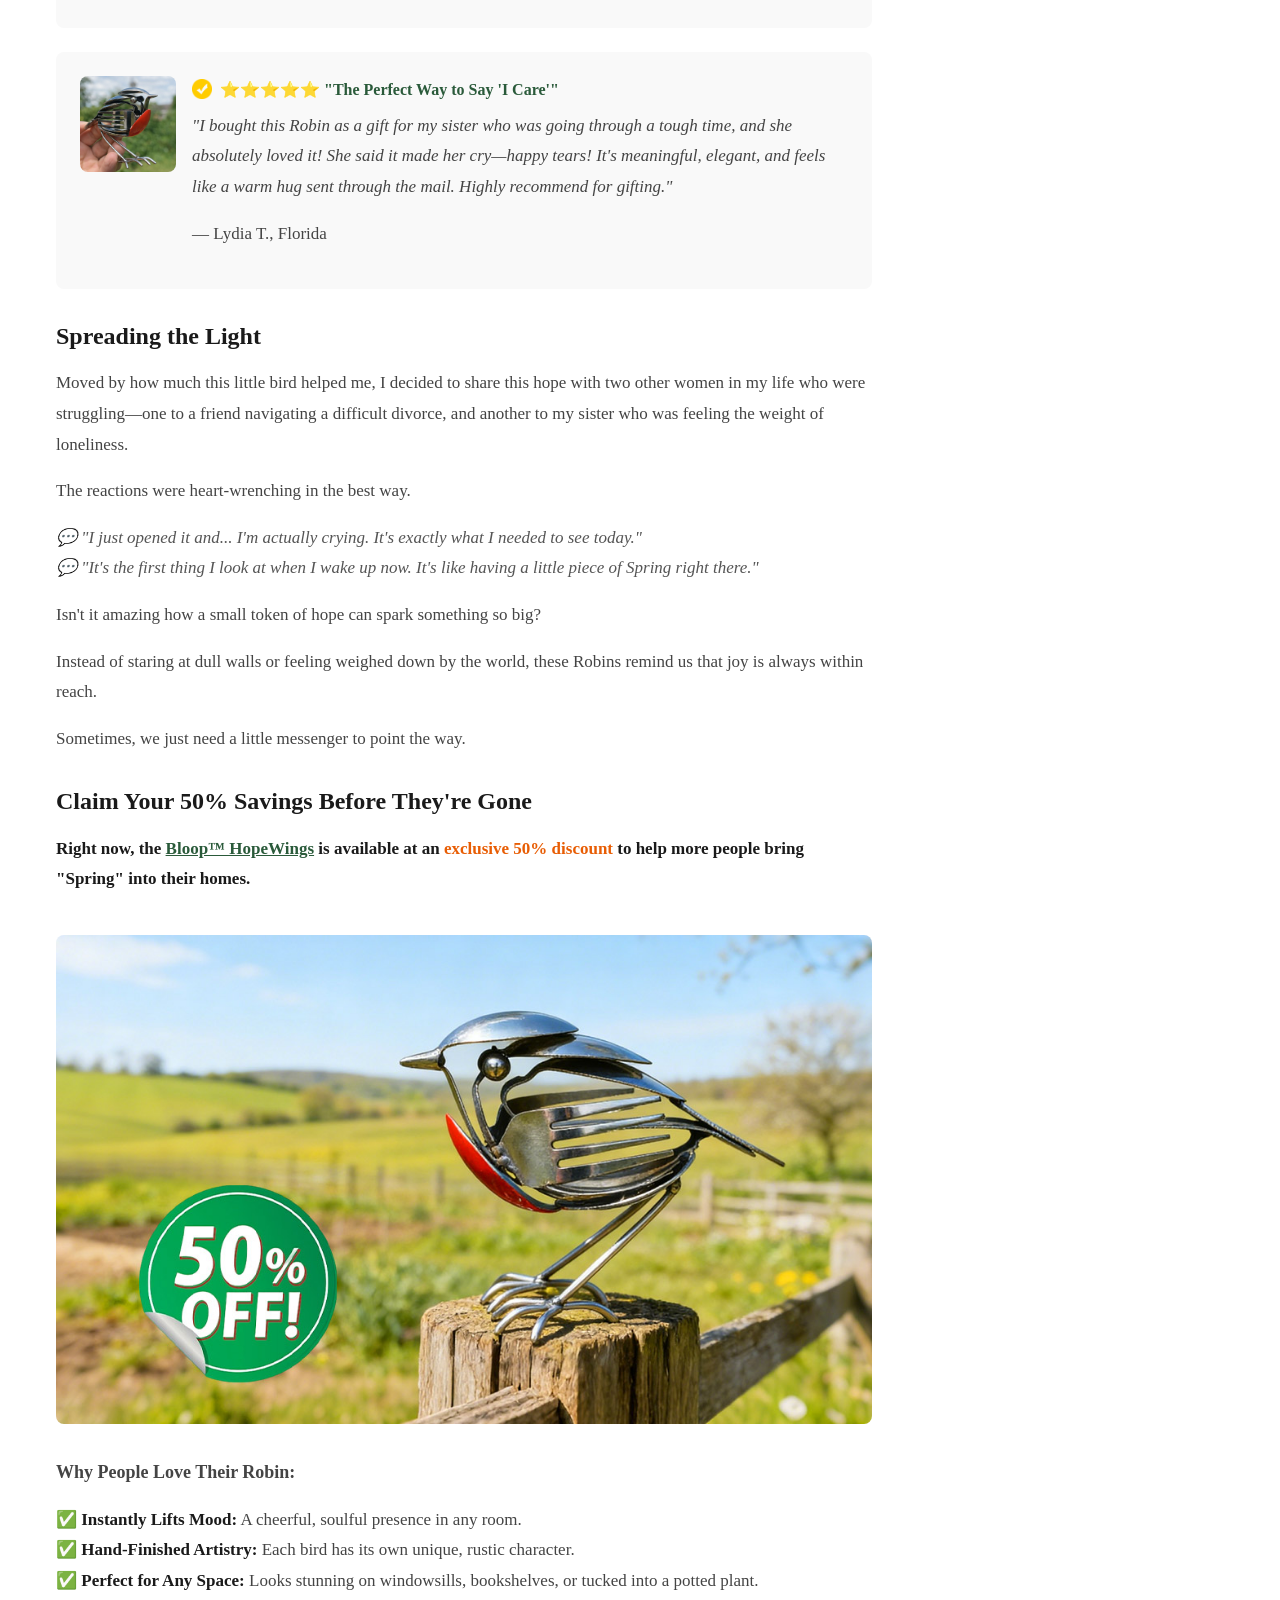
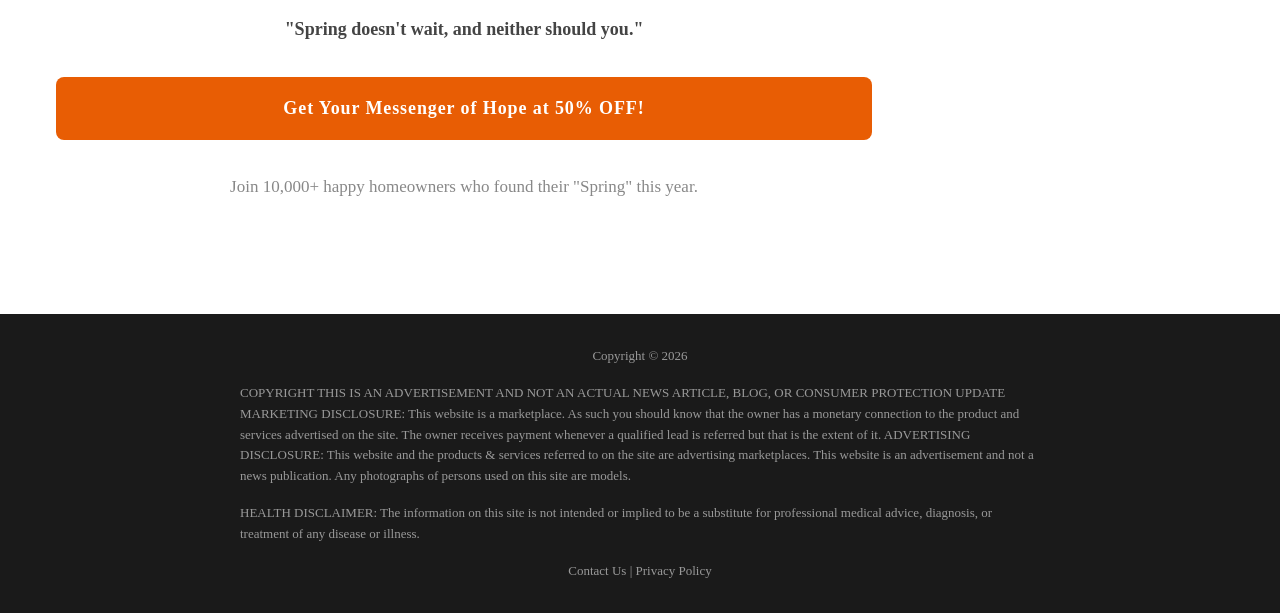
==== commit 7a94a61b: "Update index.html" ====
--- a/index.html
+++ b/index.html
@@ -24,7 +24,7 @@
   <div class="sticky-header">
     <div class="sticky-header-inner">
       <img src="images/best_gift_idea.png" alt="Best Gift Idea">
-      <a href="https://track.dailychronicals.com/cf/click/1" class="btn-orange">YES! I WANT 50% OFF</a>
+      <a href="https://wings01.healthdeepinsight.com/pdp?mc_sub=1" class="btn-orange">YES! I WANT 50% OFF</a>
     </div>
   </div>
 
@@ -56,9 +56,9 @@
 
         <h2>The Shimmering Metal Robin That Changed Everything</h2>
         <p>When my daughter sent me a package from Seattle for my birthday, I expected something lovely—but I wasn't prepared for what was inside.</p>
-        <p>It was a robin - called <a href="https://track.dailychronicals.com/cf/click/1">Bloop™ HopeWings</a>.</p>
-
-        <a href="https://track.dailychronicals.com/cf/click/1">
+        <p>It was a robin - called <a href="https://wings01.healthdeepinsight.com/pdp?mc_sub=1">Bloop™ HopeWings</a>.</p>
+
+        <a href="https://wings01.healthdeepinsight.com/pdp?mc_sub=1">
           <img src="images/robin_product_1.jpg" alt="Ribili HopeWings" class="article-img">
         </a>
 
@@ -85,11 +85,11 @@
         <p><strong>It's a lovely reminder that even at my age, I can still be surprised by something beautiful.</strong></p>
         <p>It's not just a gift anymore; it's a tiny, gleaming masterpiece that makes me proud of my home every time a neighbor strolls by.</p>
 
-        <h2>Meet the <a href="https://track.dailychronicals.com/cf/click/1">Bloop™ HopeWings</a> — A Symbol of Resilience and Renewal</h2>
+        <h2>Meet the <a href="https://wings01.healthdeepinsight.com/pdp?mc_sub=1">Bloop™ HopeWings</a> — A Symbol of Resilience and Renewal</h2>
 
         <img src="images/robin_578.jpg" alt="Ribili HopeWings detail" class="article-img">
 
-        <p>The <a href="https://track.dailychronicals.com/cf/click/1">Bloop™ HopeWings</a> is more than a decoration—it's a permanent piece of "Spring" designed to brighten your spirit every single day.</p>
+        <p>The <a href="https://wings01.healthdeepinsight.com/pdp?mc_sub=1">Bloop™ HopeWings</a> is more than a decoration—it's a permanent piece of "Spring" designed to brighten your spirit every single day.</p>
 
         <div class="feature-box">
           <p><strong>🌞 A Symbol of New Beginnings:</strong> With its lifelike pose and spirited energy, this Robin serves as a daily reminder that you, too, can begin again.</p>
@@ -100,13 +100,13 @@
         <img src="images/gift.jpg" alt="Gift wrapped Ribili" class="article-img">
 
         <h2>Crafted for a Lifetime of Hope</h2>
-        <p>Unlike fragile glass or cheap plastic, <strong>the <a href="https://track.dailychronicals.com/cf/click/1">Bloop™ HopeWings</a> is made from high-quality, weather-resistant metal.</strong></p>
+        <p>Unlike fragile glass or cheap plastic, <strong>the <a href="https://wings01.healthdeepinsight.com/pdp?mc_sub=1">Bloop™ HopeWings</a> is made from high-quality, weather-resistant metal.</strong></p>
         <p>Whether it's standing guard on your garden porch or your sunny mantle, this little Robin is a permanent piece of "Spring" that won't fly away—<strong>bringing a daily dose of hope and a gentle smile to your heart through every season of life.</strong></p>
 
         <img src="images/robin_563.gif" alt="Ribili HopeWings animated" class="article-img">
 
         <!-- CTA Button -->
-        <a href="https://track.dailychronicals.com/cf/click/1" class="cta-btn">Check Availability at the Artisan's Official Gallery →</a>
+        <a href="https://wings01.healthdeepinsight.com/pdp?mc_sub=1" class="cta-btn">Check Availability at the Artisan's Official Gallery →</a>
 
         <h2>Hear From Others Who Found Their "Ray of Hope"</h2>
 
@@ -159,9 +159,9 @@
         <p>Sometimes, we just need a little messenger to point the way.</p>
 
         <h2>Claim Your 50% Savings Before They're Gone</h2>
-        <p><strong>Right now, the <a href="https://track.dailychronicals.com/cf/click/1">Bloop™ HopeWings</a> is available at an <span class="highlight-orange">exclusive 50% discount</span> to help more people bring "Spring" into their homes.</strong></p>
-
-        <a href="https://track.dailychronicals.com/cf/click/1">
+        <p><strong>Right now, the <a href="https://wings01.healthdeepinsight.com/pdp?mc_sub=1">Bloop™ HopeWings</a> is available at an <span class="highlight-orange">exclusive 50% discount</span> to help more people bring "Spring" into their homes.</strong></p>
+
+        <a href="https://wings01.healthdeepinsight.com/pdp?mc_sub=1">
           <img src="images/robin_product_3.jpg" alt="Ribili HopeWings" class="article-img">
         </a>
 
@@ -174,7 +174,7 @@
         <p class="text-center highlight-orange" style="font-size:18px;font-weight:600;margin-top:16px;">"Spring doesn't wait, and neither should you."</p>
 
         <!-- Final CTA -->
-        <a href="https://track.dailychronicals.com/cf/click/1" class="cta-btn">Get Your Messenger of Hope at 50% OFF!</a>
+        <a href="https://wings01.healthdeepinsight.com/pdp?mc_sub=1" class="cta-btn">Get Your Messenger of Hope at 50% OFF!</a>
 
         <p class="text-center" style="color:#888;">Join 10,000+ happy homeowners who found their "Spring" this year.</p>
       </article>
@@ -182,12 +182,12 @@
       <!-- Sidebar -->
       <aside class="sidebar">
         <div class="sidebar-card">
-          <p class="product-name"><a href="https://track.dailychronicals.com/cf/click/1">Bloop™ HopeWings</a></p>
-          <a href="https://track.dailychronicals.com/cf/click/1">
+          <p class="product-name"><a href="https://wings01.healthdeepinsight.com/pdp?mc_sub=1">Bloop™ HopeWings</a></p>
+          <a href="https://wings01.healthdeepinsight.com/pdp?mc_sub=1">
             <img src="images/gift_for_you.png" alt="Gift for you">
           </a>
-          <p class="gift-label"><a href="https://track.dailychronicals.com/cf/click/1">A Gift of Hope &amp; Renewal</a></p>
-          <a href="https://track.dailychronicals.com/cf/click/1" class="btn-orange">Get My HopeWings</a>
+          <p class="gift-label"><a href="https://wings01.healthdeepinsight.com/pdp?mc_sub=1">A Gift of Hope &amp; Renewal</a></p>
+          <a href="https://wings01.healthdeepinsight.com/pdp?mc_sub=1" class="btn-orange">Get My HopeWings</a>
         </div>
       </aside>
     </div>
@@ -195,7 +195,7 @@
 
   <!-- Mobile Bottom CTA -->
   <div class="mobile-cta">
-    <a href="https://track.dailychronicals.com/cf/click/1" class="btn-orange">GET 50% OFF NOW!</a>
+    <a href="https://wings01.healthdeepinsight.com/pdp?mc_sub=1" class="btn-orange">GET 50% OFF NOW!</a>
   </div>
 
   <!-- Footer -->
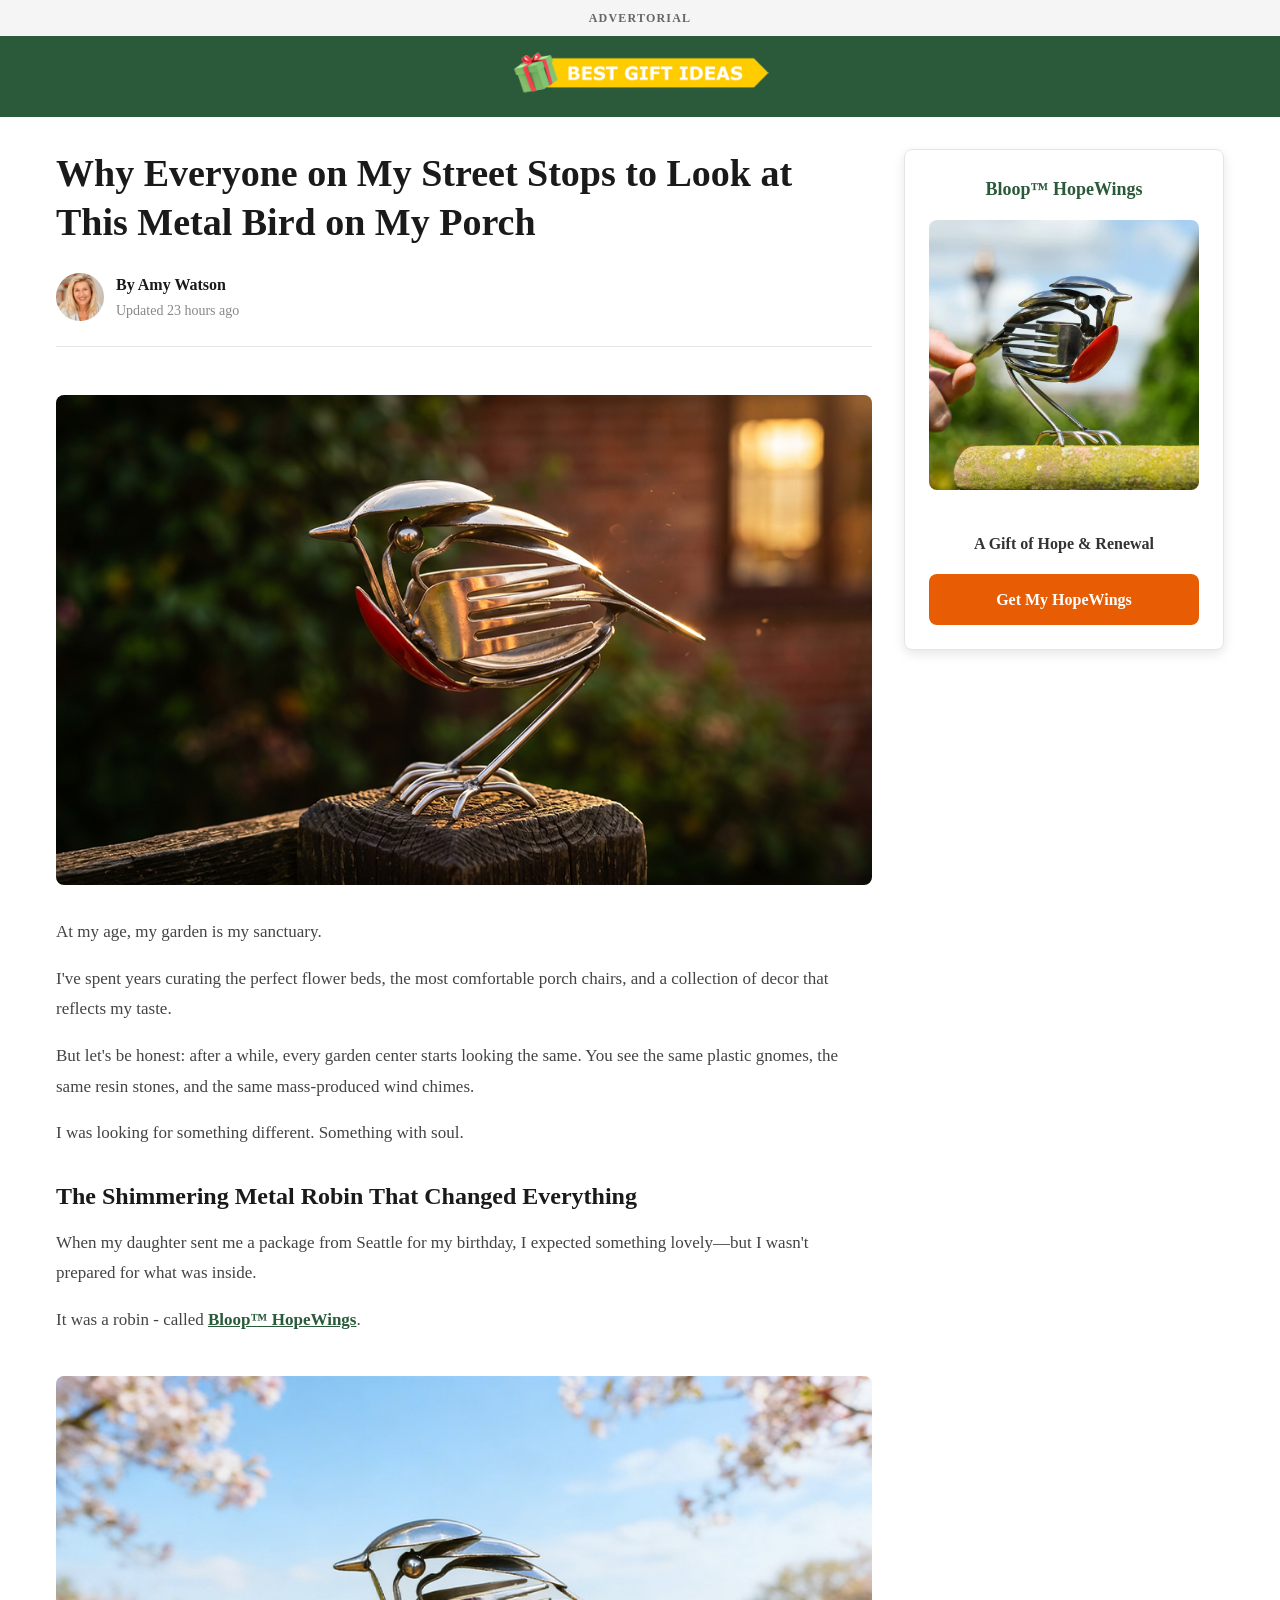
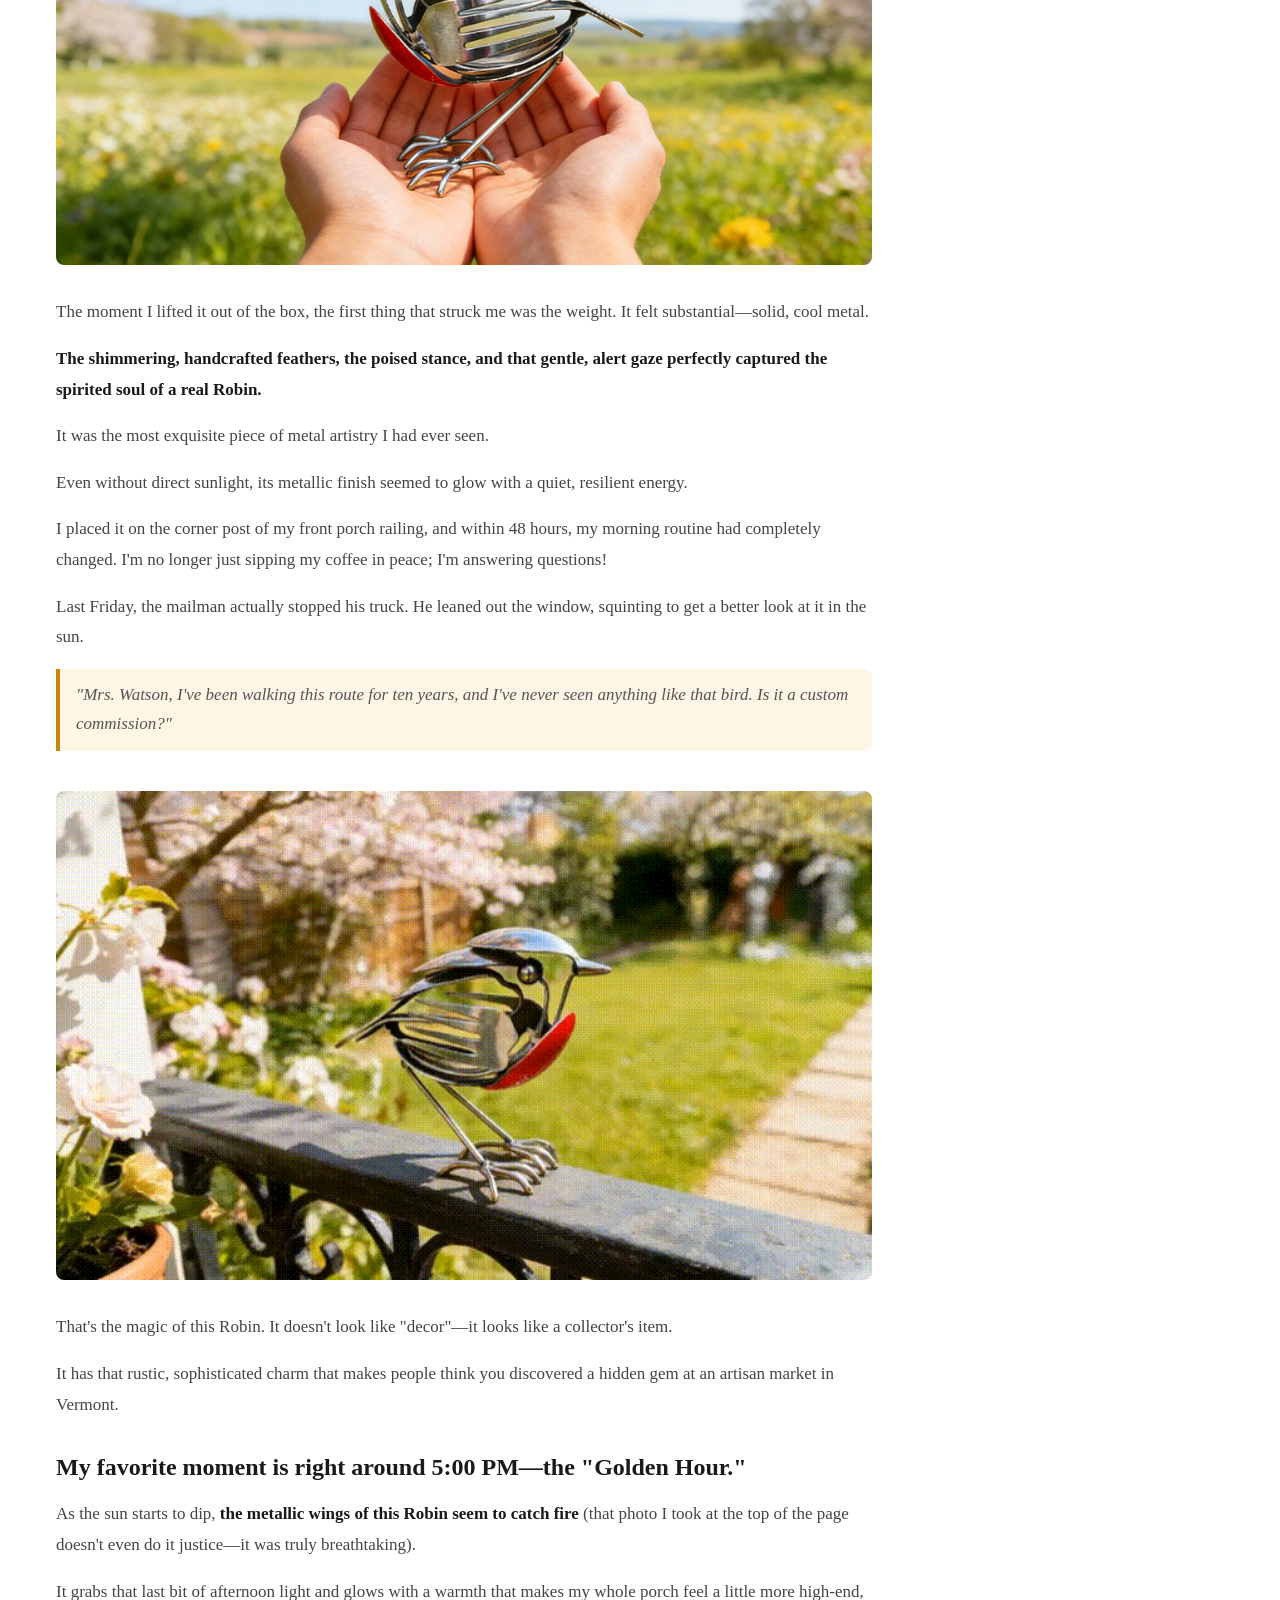
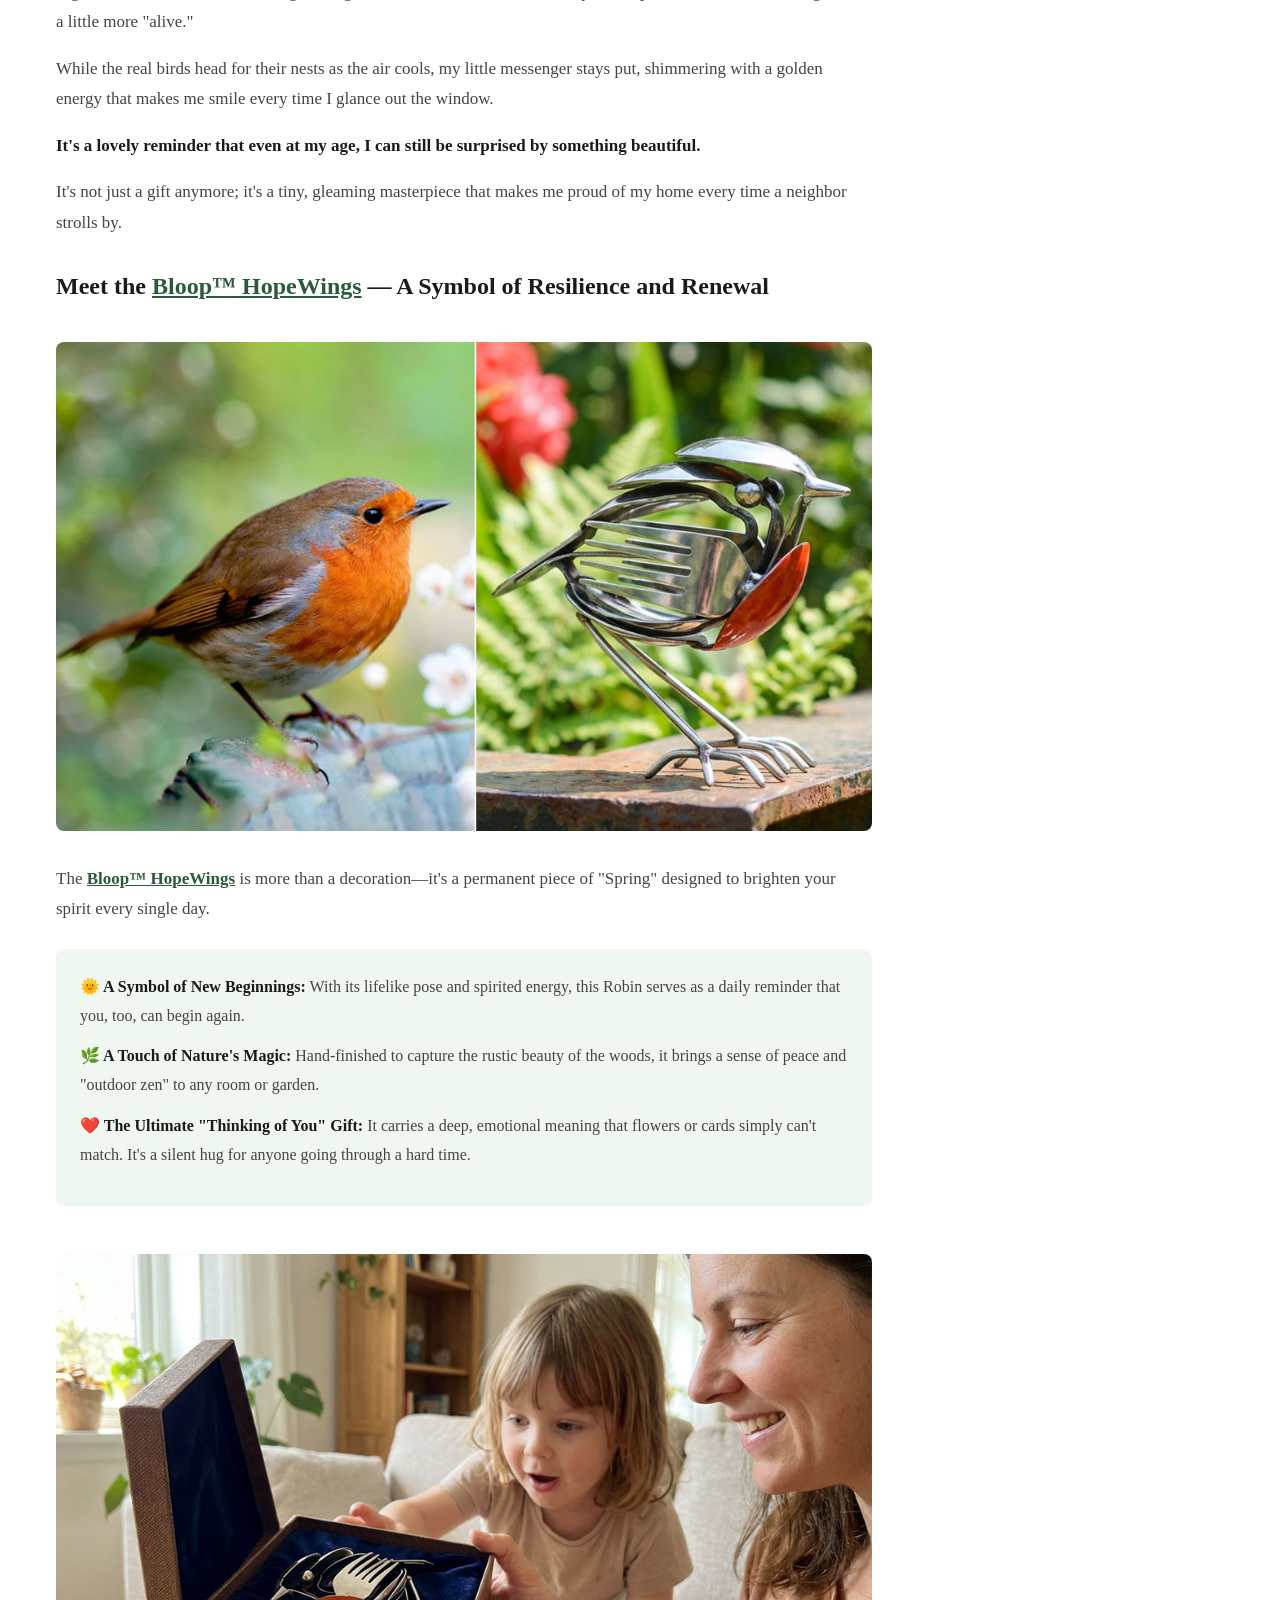
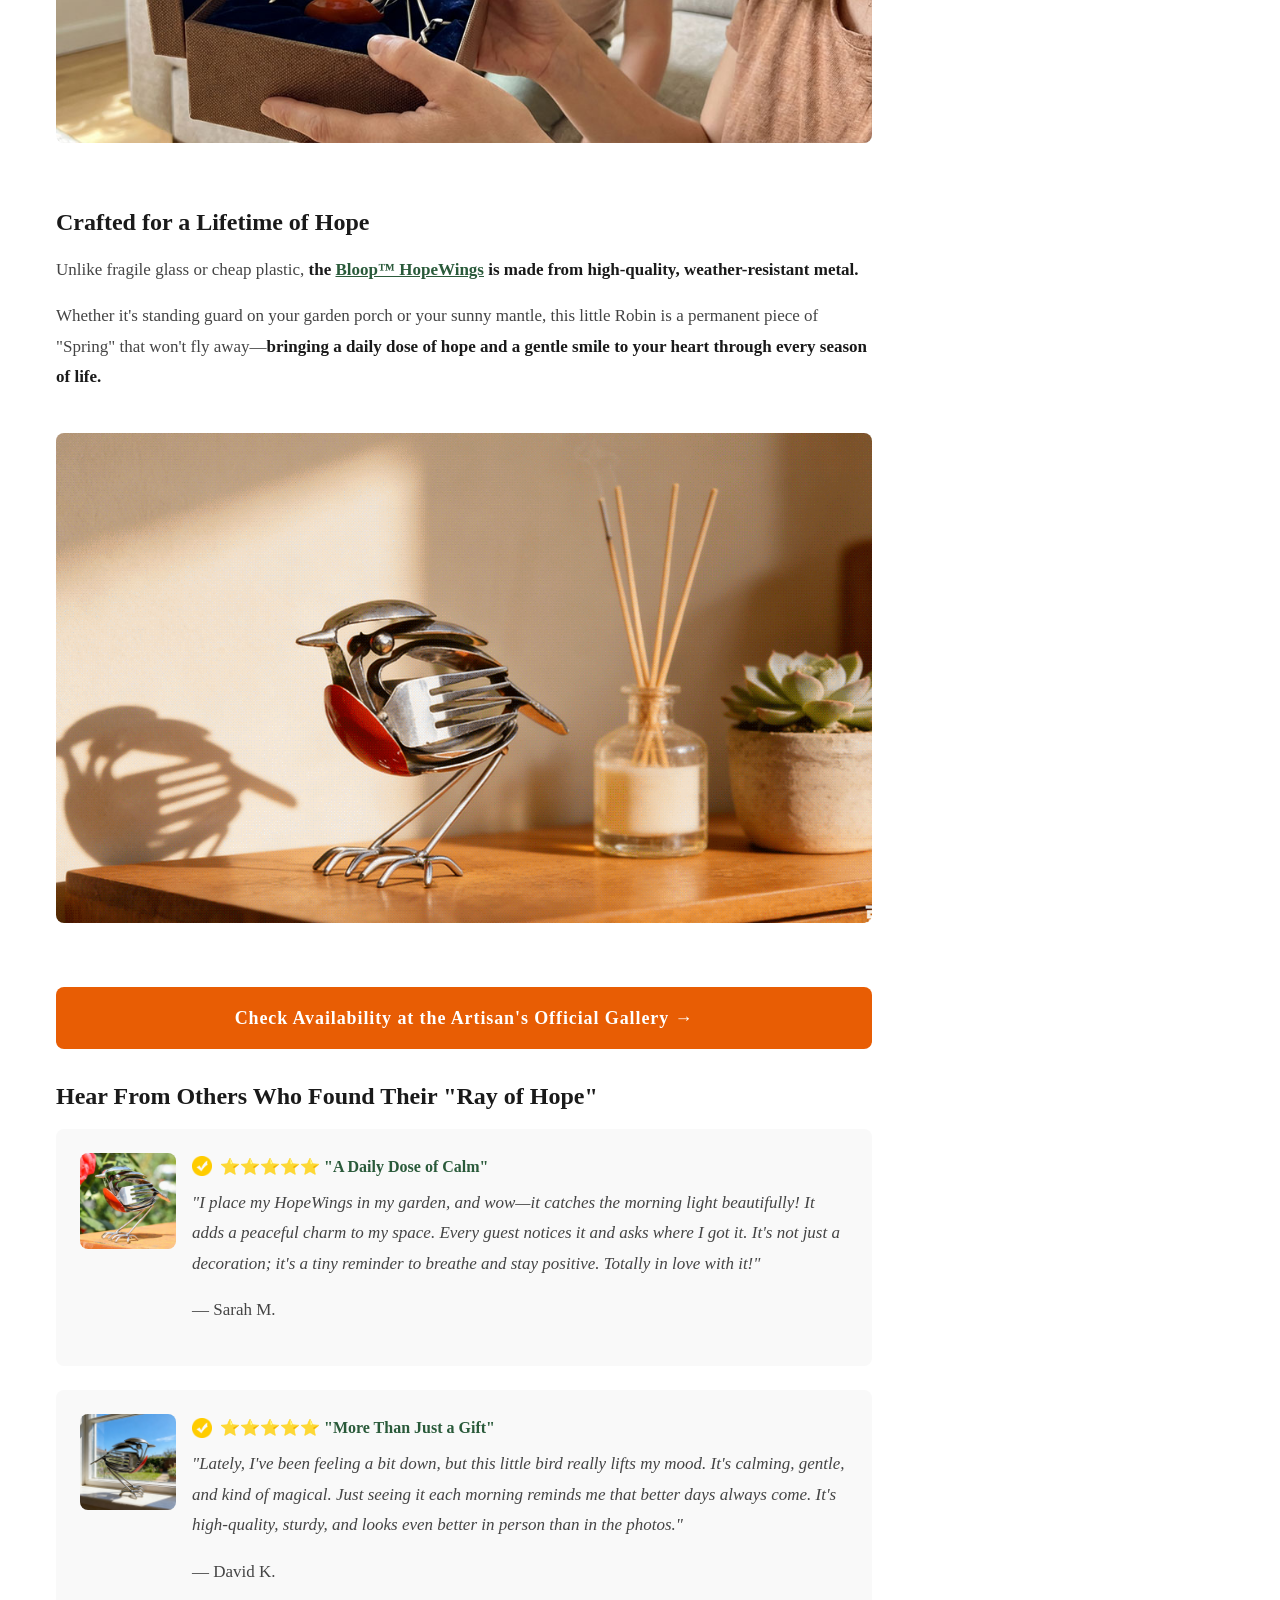
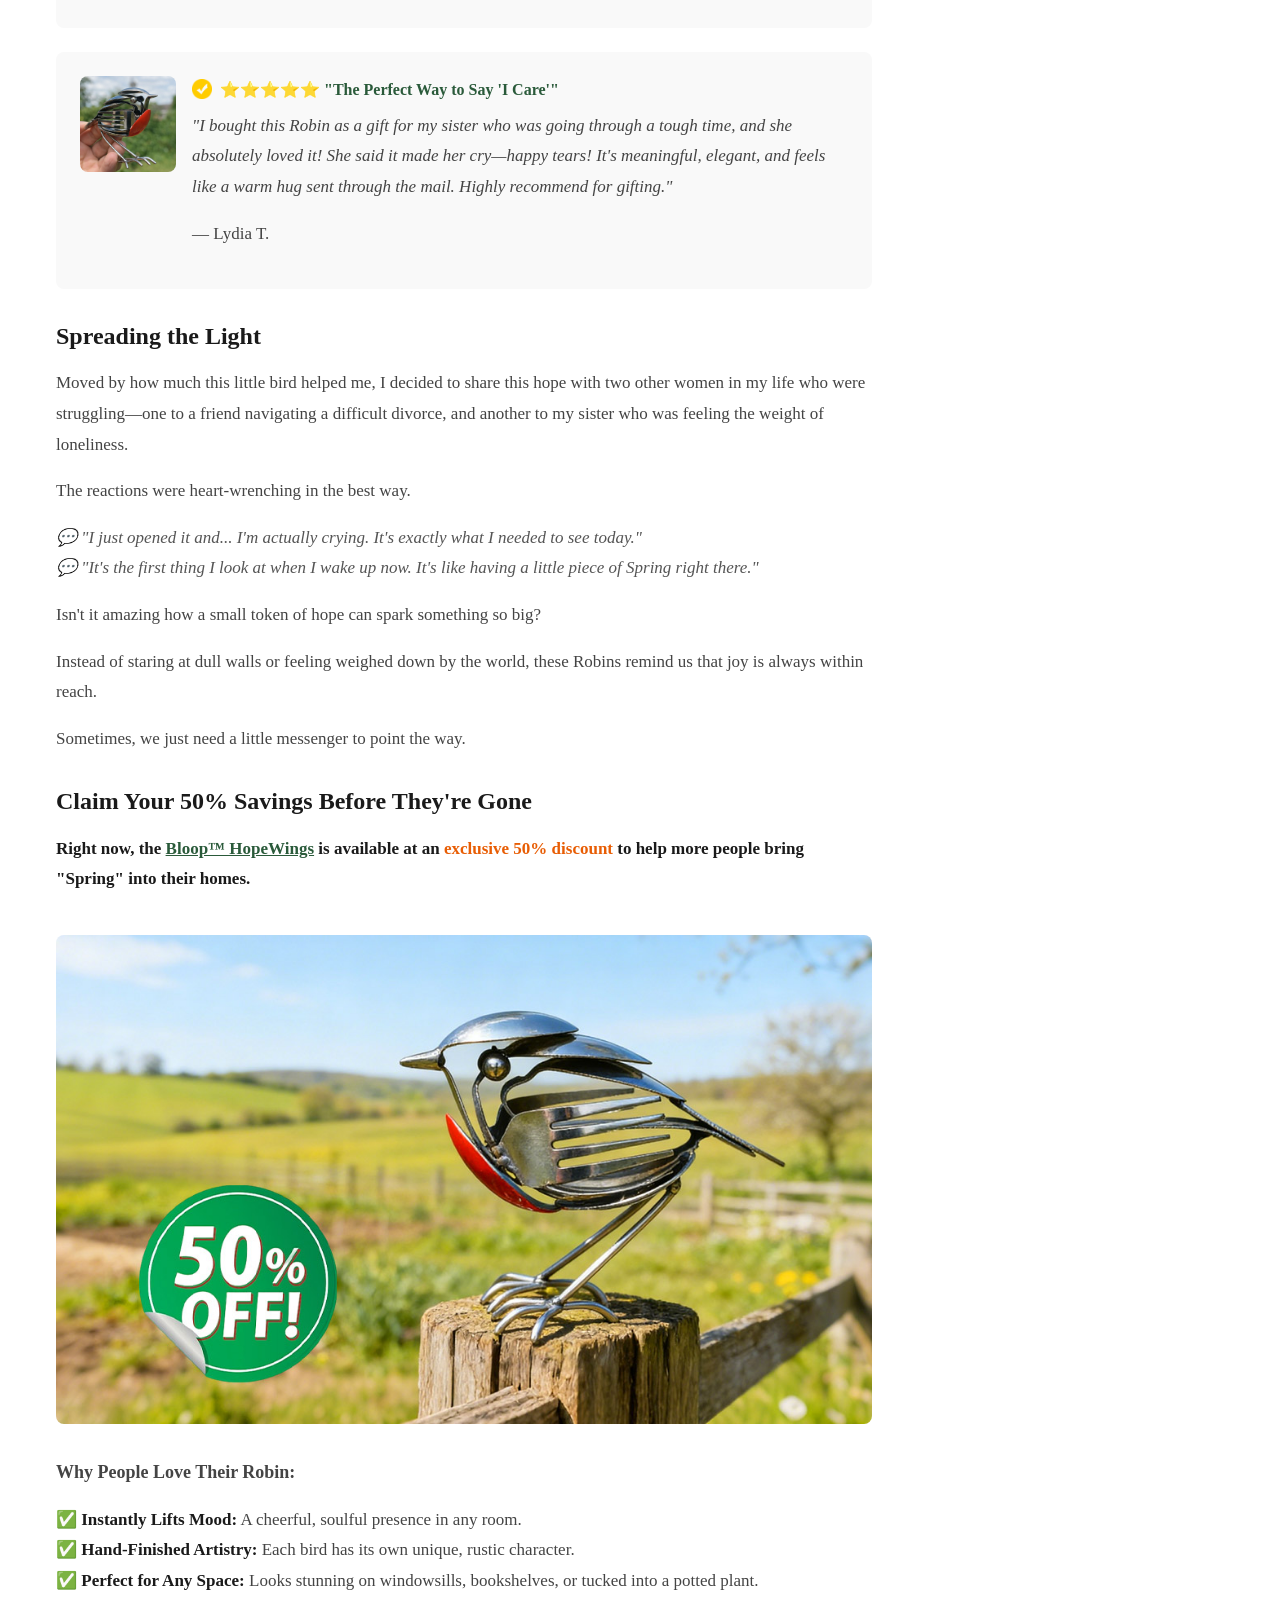
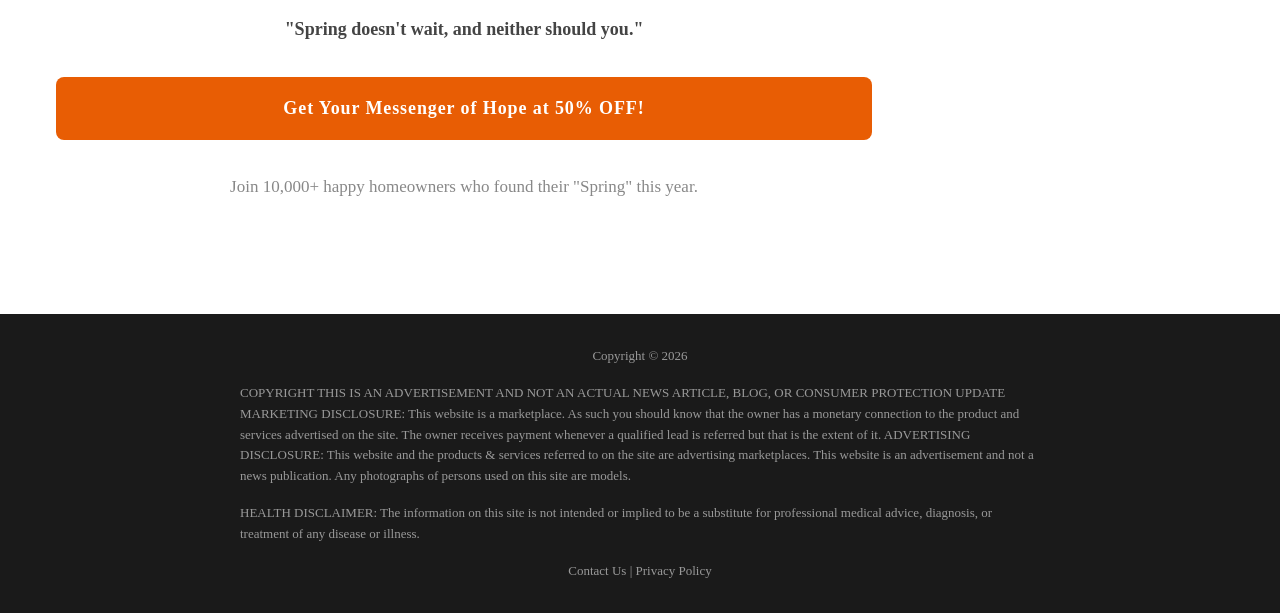
==== commit 4f6b671d: "Update index.html" ====
--- a/index.html
+++ b/index.html
@@ -119,7 +119,7 @@
               <span class="review-rating">⭐⭐⭐⭐⭐ "A Daily Dose of Calm"</span>
             </div>
             <p class="review-text">"I place my HopeWings in my garden, and wow—it catches the morning light beautifully! It adds a peaceful charm to my space. Every guest notices it and asks where I got it. It's not just a decoration; it's a tiny reminder to breathe and stay positive. Totally in love with it!"</p>
-            <p class="review-author">— Sarah M., Ohio</p>
+            <p class="review-author">— Sarah M.</p>
           </div>
         </div>
 
@@ -131,7 +131,7 @@
               <span class="review-rating">⭐⭐⭐⭐⭐ "More Than Just a Gift"</span>
             </div>
             <p class="review-text">"Lately, I've been feeling a bit down, but this little bird really lifts my mood. It's calming, gentle, and kind of magical. Just seeing it each morning reminds me that better days always come. It's high-quality, sturdy, and looks even better in person than in the photos."</p>
-            <p class="review-author">— David K., Texas</p>
+            <p class="review-author">— David K.</p>
           </div>
         </div>
 
@@ -143,7 +143,7 @@
               <span class="review-rating">⭐⭐⭐⭐⭐ "The Perfect Way to Say 'I Care'"</span>
             </div>
             <p class="review-text">"I bought this Robin as a gift for my sister who was going through a tough time, and she absolutely loved it! She said it made her cry—happy tears! It's meaningful, elegant, and feels like a warm hug sent through the mail. Highly recommend for gifting."</p>
-            <p class="review-author">— Lydia T., Florida</p>
+            <p class="review-author">— Lydia T.</p>
           </div>
         </div>
 
